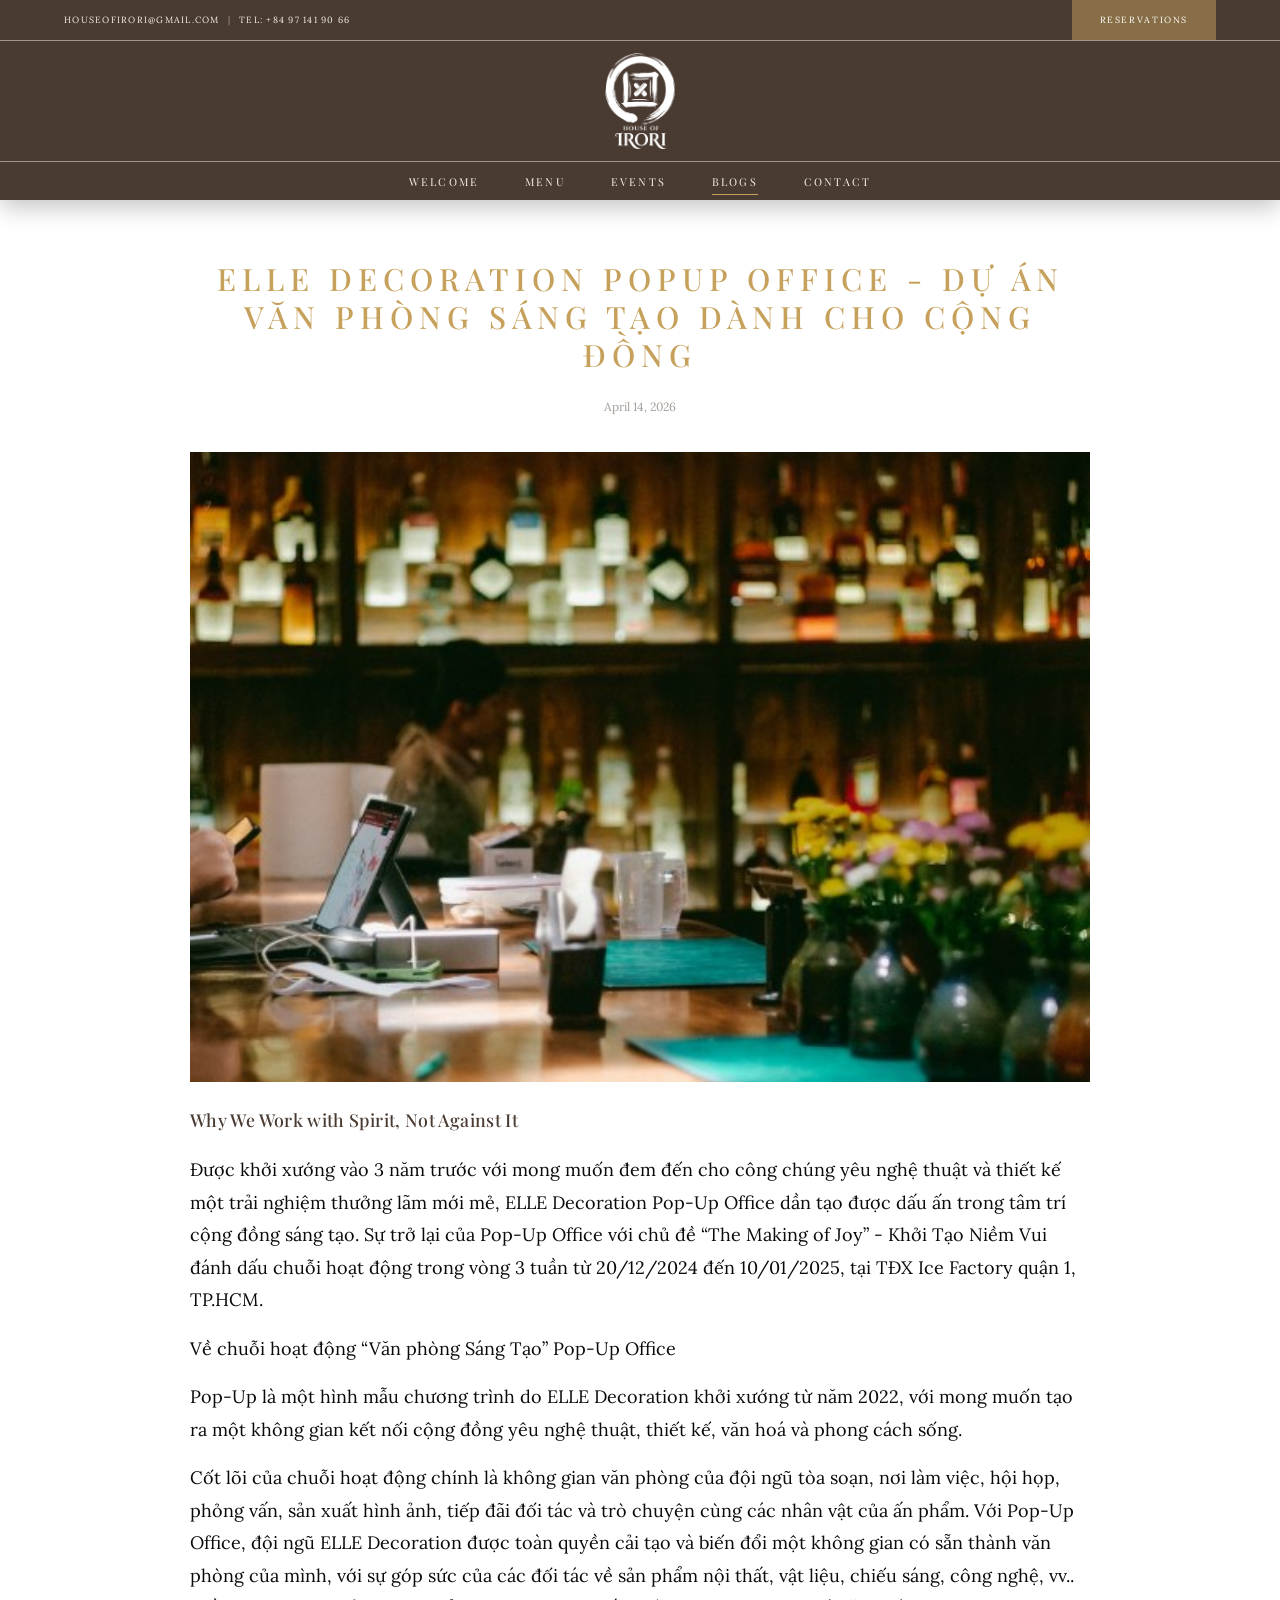
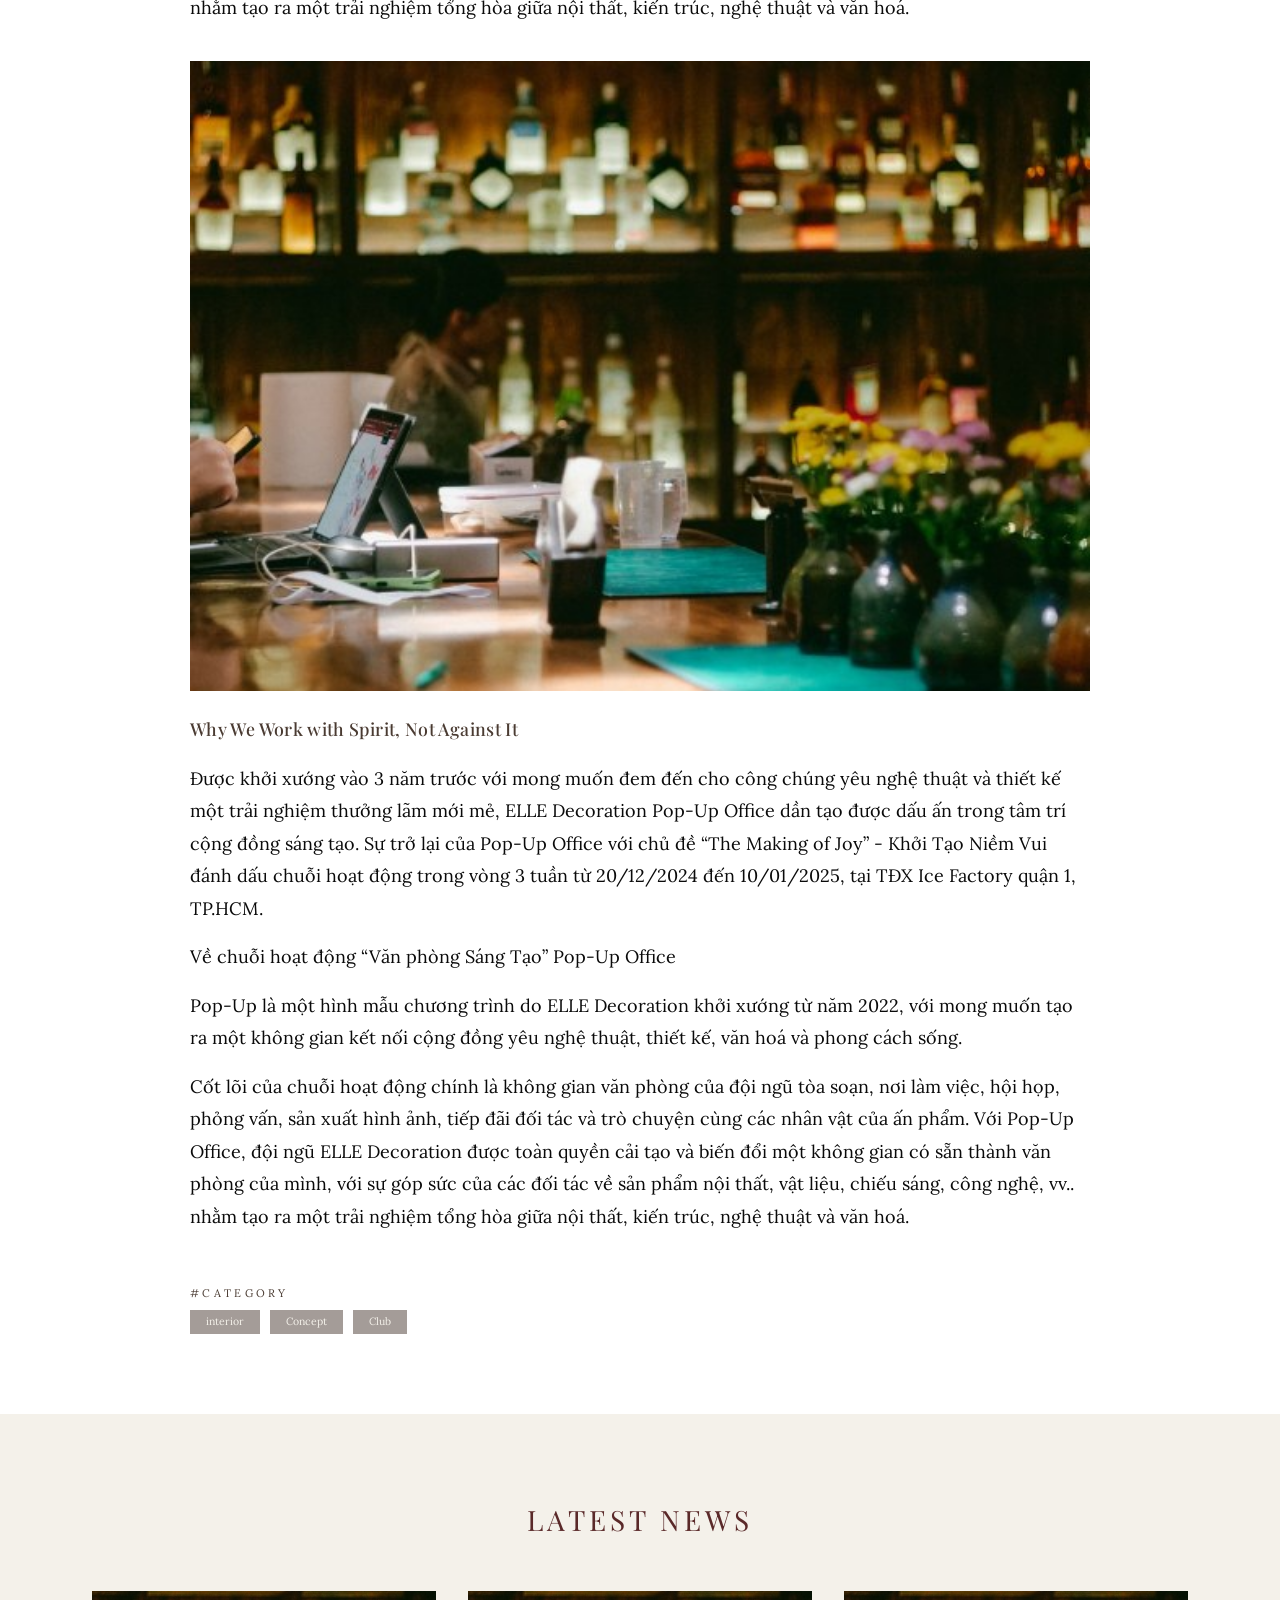
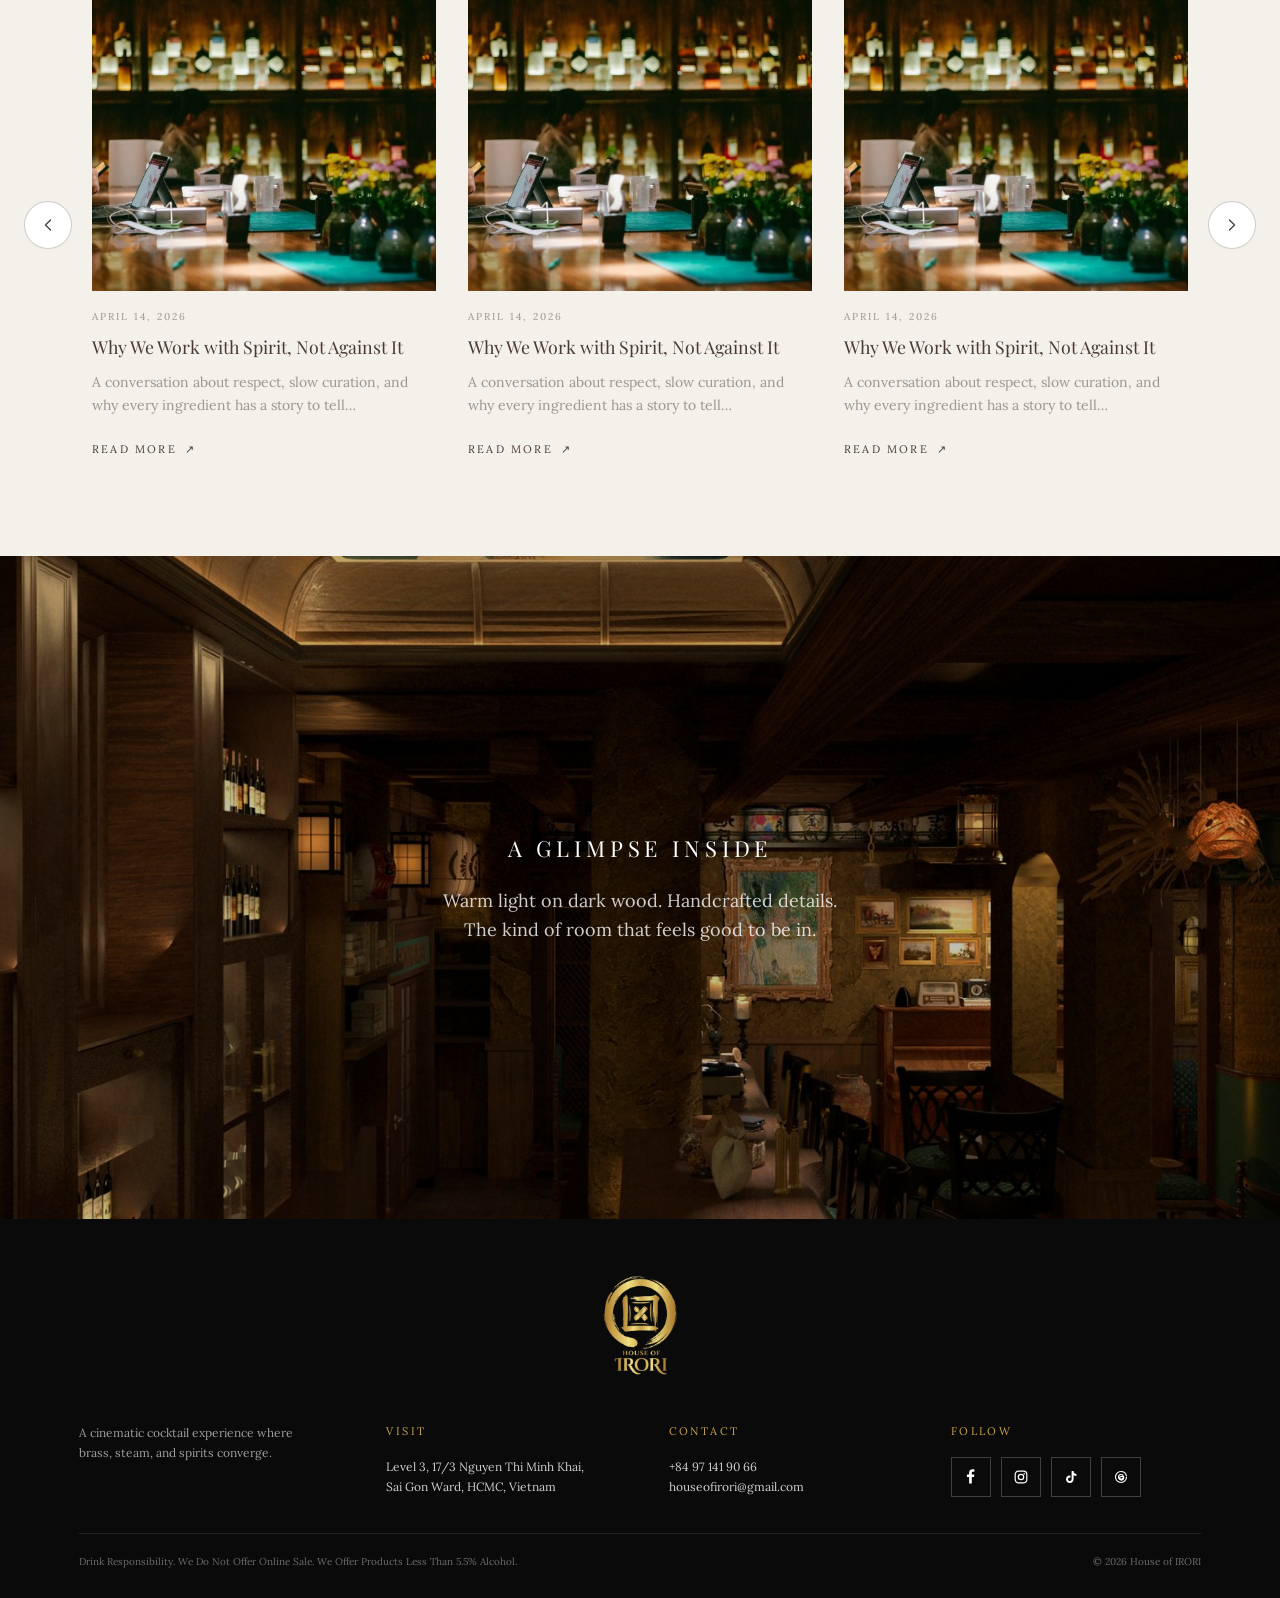
==== blog-detail.html @ aee0d712 "feat(motion): add carousel autoplay with hover pause and scroll-driven parallax" ====
<!DOCTYPE html>
<html lang="en">
<head>
  <meta charset="UTF-8">
  <meta name="viewport" content="width=device-width, initial-scale=1.0">
  <title>ELLE Decoration PopUp Office | House of IRORI</title>
  <meta name="description" content="Why We Work with Spirit, Not Against It — Editorial stories and creative community chronicles from House of IRORI.">
  <link rel="icon" type="image/png" href="assets/icons/favicon.png">
  <link rel="preconnect" href="https://fonts.googleapis.com">
  <link rel="preconnect" href="https://fonts.gstatic.com" crossorigin>
  <link href="https://fonts.googleapis.com/css2?family=Inter:wght@400;500;600;700&family=Lora:wght@400;500&family=Playfair+Display:wght@400;500&display=swap" rel="stylesheet">
  <link rel="stylesheet" href="css/style.css">
</head>
<body>

  <!-- ================= STICKY HEADER (Solid Dark Variant for Light Article Top) ================= -->
  <header class="site-header site-header--solid" id="site-header">
    <div class="header-topbar">
      <div class="container header-topbar__inner">
        <div class="header-topbar__contact">
          <a href="mailto:houseofirori@gmail.com">HOUSEOFIRORI@GMAIL.COM</a>
          <span class="header-topbar__sep" aria-hidden="true">|</span>
          <a href="tel:+84971419066">TEL: +84 97 141 90 66</a>
        </div>
        <div class="header-topbar__actions">
          <a href="#footer" class="btn-reservations">RESERVATIONS</a>
        </div>
      </div>
    </div>

    <div class="header-banner">
      <div class="container header-banner__inner">
        <a href="index.html" class="header-logo" aria-label="House of IRORI Home">
          <img src="assets/images/logo-white.png" alt="House of IRORI" width="88" height="96">
        </a>
      </div>
    </div>

    <nav class="header-nav" aria-label="Primary Navigation">
      <ul class="header-nav__list">
        <li class="header-nav__item"><a href="index.html" class="header-nav__link">WELCOME</a></li>
        <li class="header-nav__item"><a href="menu.html" class="header-nav__link">MENU</a></li>
        <li class="header-nav__item"><a href="events.html" class="header-nav__link">EVENTS</a></li>
        <li class="header-nav__item"><a href="blogs.html" class="header-nav__link is-active">BLOGS</a></li>
        <li class="header-nav__item"><a href="#footer" class="header-nav__link">CONTACT</a></li>
      </ul>
    </nav>

    <div class="mobile-bar">
      <button type="button" class="mobile-menu-trigger" id="mobile-menu-trigger" aria-expanded="false" aria-controls="mobile-drawer">
        <span class="mobile-menu-trigger__label">Menu</span>
        <span class="mobile-menu-trigger__bars" aria-hidden="true">
          <span></span>
          <span></span>
          <span></span>
        </span>
      </button>
    </div>

    <div class="mobile-drawer" id="mobile-drawer" hidden>
      <nav class="mobile-drawer__nav" aria-label="Mobile Navigation">
        <ul class="mobile-drawer__list">
          <li><a href="index.html" class="mobile-drawer__link">WELCOME</a></li>
          <li><a href="menu.html" class="mobile-drawer__link">MENU</a></li>
          <li><a href="events.html" class="mobile-drawer__link">EVENTS</a></li>
          <li><a href="blogs.html" class="mobile-drawer__link">BLOGS</a></li>
          <li><a href="#footer" class="mobile-drawer__link">CONTACT</a></li>
        </ul>
        <div class="mobile-drawer__contact">
          <p><a href="mailto:houseofirori@gmail.com">houseofirori@gmail.com</a></p>
          <p><a href="tel:+84971419066">+84 97 141 90 66</a></p>
        </div>
      </nav>
    </div>
  </header>

  <!-- Mobile Fixed Bottom Reservations Strip (Matches Figma 617:803) -->
  <div class="hero__mobile-reservations" id="mobile-reservations-bar">
    <a href="#footer" class="hero__mobile-reservations-btn">RESERVATIONS</a>
  </div>

  <main id="main-content">

    <!-- ================= 1. EDITORIAL ARTICLE DETAIL (Figma 622:1948) ================= -->
    <article class="blog-article" data-cms-item="article-detail">
      <div class="container blog-article__container">
        <header class="blog-article__header">
          <h1 class="blog-article__title" lang="vi">
            ELLE Decoration PopUp Office - DỰ ÁN VĂN PHÒNG SÁNG TẠO DÀNH CHO CỘNG ĐỒNG
          </h1>
          <time class="blog-article__date" datetime="2026-04-14">April 14, 2026</time>
        </header>

        <div class="blog-article__body">
          <figure class="blog-article__figure">
            <img
              src="assets/images/blog-thumb-1.jpg"
              alt="Why We Work with Spirit, Not Against It"
              fetchpriority="high"
              width="900"
              height="630"
            >
          </figure>

          <h2 class="blog-article__subheading">Why We Work with Spirit, Not Against It</h2>
          <div class="blog-article__prose" lang="vi">
            <p>
              Được khởi xướng vào 3 năm trước với mong muốn đem đến cho công chúng yêu nghệ thuật và thiết kế một trải nghiệm thưởng lãm mới mẻ, ELLE Decoration Pop-Up Office dần tạo được dấu ấn trong tâm trí cộng đồng sáng tạo. Sự trở lại của Pop-Up Office với chủ đề “The Making of Joy” - Khởi Tạo Niềm Vui đánh dấu chuỗi hoạt động trong vòng 3 tuần từ 20/12/2024 đến 10/01/2025, tại TĐX Ice Factory quận 1, TP.HCM.
            </p>
            <p>
              Về chuỗi hoạt động “Văn phòng Sáng Tạo” Pop-Up Office
            </p>
            <p>
              Pop-Up là một hình mẫu chương trình do ELLE Decoration khởi xướng từ năm 2022, với mong muốn tạo ra một không gian kết nối cộng đồng yêu nghệ thuật, thiết kế, văn hoá và phong cách sống.
            </p>
            <p>
              Cốt lõi của chuỗi hoạt động chính là không gian văn phòng của đội ngũ tòa soạn, nơi làm việc, hội họp, phỏng vấn, sản xuất hình ảnh, tiếp đãi đối tác và trò chuyện cùng các nhân vật của ấn phẩm. Với Pop-Up Office, đội ngũ ELLE Decoration được toàn quyền cải tạo và biến đổi một không gian có sẵn thành văn phòng của mình, với sự góp sức của các đối tác về sản phẩm nội thất, vật liệu, chiếu sáng, công nghệ, vv.. nhằm tạo ra một trải nghiệm tổng hòa giữa nội thất, kiến trúc, nghệ thuật và văn hoá.
            </p>
          </div>

          <figure class="blog-article__figure">
            <img
              src="assets/images/blog-thumb-1.jpg"
              alt="Craftsmanship and cocktail preparation at House of IRORI"
              loading="lazy"
              width="900"
              height="630"
            >
          </figure>

          <h2 class="blog-article__subheading">Why We Work with Spirit, Not Against It</h2>
          <div class="blog-article__prose" lang="vi">
            <p>
              Được khởi xướng vào 3 năm trước với mong muốn đem đến cho công chúng yêu nghệ thuật và thiết kế một trải nghiệm thưởng lãm mới mẻ, ELLE Decoration Pop-Up Office dần tạo được dấu ấn trong tâm trí cộng đồng sáng tạo. Sự trở lại của Pop-Up Office với chủ đề “The Making of Joy” - Khởi Tạo Niềm Vui đánh dấu chuỗi hoạt động trong vòng 3 tuần từ 20/12/2024 đến 10/01/2025, tại TĐX Ice Factory quận 1, TP.HCM.
            </p>
            <p>
              Về chuỗi hoạt động “Văn phòng Sáng Tạo” Pop-Up Office
            </p>
            <p>
              Pop-Up là một hình mẫu chương trình do ELLE Decoration khởi xướng từ năm 2022, với mong muốn tạo ra một không gian kết nối cộng đồng yêu nghệ thuật, thiết kế, văn hoá và phong cách sống.
            </p>
            <p>
              Cốt lõi của chuỗi hoạt động chính là không gian văn phòng của đội ngũ tòa soạn, nơi làm việc, hội họp, phỏng vấn, sản xuất hình ảnh, tiếp đãi đối tác và trò chuyện cùng các nhân vật của ấn phẩm. Với Pop-Up Office, đội ngũ ELLE Decoration được toàn quyền cải tạo và biến đổi một không gian có sẵn thành văn phòng của mình, với sự góp sức của các đối tác về sản phẩm nội thất, vật liệu, chiếu sáng, công nghệ, vv.. nhằm tạo ra một trải nghiệm tổng hòa giữa nội thất, kiến trúc, nghệ thuật và văn hoá.
            </p>
          </div>

          <footer class="blog-article__tags">
            <span class="category-filter__label">#category</span>
            <div class="category-filter__pills">
              <a href="blogs.html" class="category-pill">interior</a>
              <a href="blogs.html" class="category-pill">Concept</a>
              <a href="blogs.html" class="category-pill">Club</a>
            </div>
          </footer>
        </div>
      </div>
    </article>

    <!-- ================= 2. RELATED LATEST NEWS SLIDER (Figma 622:2331) ================= -->
    <section class="latest-news" id="latest-news">
      <div class="container latest-news__container">
        <h2 class="latest-news__title">LATEST NEWS</h2>

        <div class="latest-news__slider-wrap">
          <button type="button" class="slider-btn slider-btn--light latest-news__nav latest-news__nav--prev" id="news-prev" aria-label="Previous articles">
            <svg width="8" height="12" viewBox="0 0 8 12" fill="none" aria-hidden="true">
              <path d="M6.5 1L1.5 6L6.5 11" stroke="currentColor" stroke-width="1.3" stroke-linecap="round" stroke-linejoin="round"/>
            </svg>
          </button>

          <div class="latest-news__grid" data-cms-collection="articles" id="news-track">
            <!-- Article 1 -->
            <article class="news-card" data-cms-item="article">
              <a href="blog-detail.html" class="news-card__media">
                <img
                  src="assets/images/blog-thumb-1.jpg"
                  alt="Why We Work with Spirit, Not Against It"
                  loading="lazy"
                  width="368"
                  height="300"
                >
              </a>
              <div class="news-card__body">
                <time class="news-card__date" datetime="2026-04-14">APRIL 14, 2026</time>
                <h3 class="news-card__title">
                  <a href="blog-detail.html">Why We Work with Spirit, Not Against It</a>
                </h3>
                <p class="news-card__excerpt">
                  A conversation about respect, slow curation, and why every ingredient has a story to tell…
                </p>
                <a href="blog-detail.html" class="news-card__readmore">
                  <span>READ MORE</span>
                  <span class="news-card__arrow" aria-hidden="true">↗</span>
                </a>
              </div>
            </article>

            <!-- Article 2 -->
            <article class="news-card" data-cms-item="article">
              <a href="blog-detail.html" class="news-card__media">
                <img
                  src="assets/images/blog-thumb-1.jpg"
                  alt="Why We Work with Spirit, Not Against It"
                  loading="lazy"
                  width="368"
                  height="300"
                >
              </a>
              <div class="news-card__body">
                <time class="news-card__date" datetime="2026-04-14">APRIL 14, 2026</time>
                <h3 class="news-card__title">
                  <a href="blog-detail.html">Why We Work with Spirit, Not Against It</a>
                </h3>
                <p class="news-card__excerpt">
                  A conversation about respect, slow curation, and why every ingredient has a story to tell…
                </p>
                <a href="blog-detail.html" class="news-card__readmore">
                  <span>READ MORE</span>
                  <span class="news-card__arrow" aria-hidden="true">↗</span>
                </a>
              </div>
            </article>

            <!-- Article 3 -->
            <article class="news-card" data-cms-item="article">
              <a href="blog-detail.html" class="news-card__media">
                <img
                  src="assets/images/blog-thumb-1.jpg"
                  alt="Why We Work with Spirit, Not Against It"
                  loading="lazy"
                  width="368"
                  height="300"
                >
              </a>
              <div class="news-card__body">
                <time class="news-card__date" datetime="2026-04-14">APRIL 14, 2026</time>
                <h3 class="news-card__title">
                  <a href="blog-detail.html">Why We Work with Spirit, Not Against It</a>
                </h3>
                <p class="news-card__excerpt">
                  A conversation about respect, slow curation, and why every ingredient has a story to tell…
                </p>
                <a href="blog-detail.html" class="news-card__readmore">
                  <span>READ MORE</span>
                  <span class="news-card__arrow" aria-hidden="true">↗</span>
                </a>
              </div>
            </article>

            <!-- Article 4 -->
            <article class="news-card" data-cms-item="article">
              <a href="blog-detail.html" class="news-card__media">
                <img
                  src="assets/images/collage-interior.jpg"
                  alt="Architecture of Shadow: Designing Level One & Level Two"
                  loading="lazy"
                  width="368"
                  height="300"
                >
              </a>
              <div class="news-card__body">
                <time class="news-card__date" datetime="2026-03-28">MARCH 28, 2026</time>
                <h3 class="news-card__title">
                  <a href="blog-detail.html">Architecture of Shadow: Designing Level One &amp; Level Two</a>
                </h3>
                <p class="news-card__excerpt">
                  How aged cedar, warm tungsten glow, and Showa-era cinema inspired two distinct floors…
                </p>
                <a href="blog-detail.html" class="news-card__readmore">
                  <span>READ MORE</span>
                  <span class="news-card__arrow" aria-hidden="true">↗</span>
                </a>
              </div>
            </article>

            <!-- Article 5 -->
            <article class="news-card" data-cms-item="article">
              <a href="blog-detail.html" class="news-card__media">
                <img
                  src="assets/images/level2-bar.jpg"
                  alt="The Ritual of Hand-Carved Ice at the Counter"
                  loading="lazy"
                  width="368"
                  height="300"
                >
              </a>
              <div class="news-card__body">
                <time class="news-card__date" datetime="2026-03-10">MARCH 10, 2026</time>
                <h3 class="news-card__title">
                  <a href="blog-detail.html">The Ritual of Hand-Carved Ice at the Counter</a>
                </h3>
                <p class="news-card__excerpt">
                  Why crystal-clear block ice, dilution speed, and temperature shape every pour at IRORI…
                </p>
                <a href="blog-detail.html" class="news-card__readmore">
                  <span>READ MORE</span>
                  <span class="news-card__arrow" aria-hidden="true">↗</span>
                </a>
              </div>
            </article>

            <!-- Article 6 -->
            <article class="news-card" data-cms-item="article">
              <a href="blog-detail.html" class="news-card__media">
                <img
                  src="assets/images/level1-alley.jpg"
                  alt="Late-Night Listening: Vinyl & Spirits in Saigon"
                  loading="lazy"
                  width="368"
                  height="300"
                >
              </a>
              <div class="news-card__body">
                <time class="news-card__date" datetime="2026-02-22">FEBRUARY 22, 2026</time>
                <h3 class="news-card__title">
                  <a href="blog-detail.html">Late-Night Listening: Vinyl &amp; Spirits in Saigon</a>
                </h3>
                <p class="news-card__excerpt">
                  Inside our analog sound curation that turns an unhurried evening into a lasting memory…
                </p>
                <a href="blog-detail.html" class="news-card__readmore">
                  <span>READ MORE</span>
                  <span class="news-card__arrow" aria-hidden="true">↗</span>
                </a>
              </div>
            </article>
          </div>

          <button type="button" class="slider-btn slider-btn--light latest-news__nav latest-news__nav--next" id="news-next" aria-label="Next articles">
            <svg width="8" height="12" viewBox="0 0 8 12" fill="none" aria-hidden="true">
              <path d="M1.5 1L6.5 6L1.5 11" stroke="currentColor" stroke-width="1.3" stroke-linecap="round" stroke-linejoin="round"/>
            </svg>
          </button>
        </div>
      </div>
    </section>

  </main>

  <!-- ================= FOOTER (Shared Component 622:2045) ================= -->
  <footer class="site-footer" id="footer">
    <div class="footer-glimpse">
      <div class="footer-glimpse__bg" aria-hidden="true">
        <img
          src="assets/images/footer-glimpse-bg.jpg"
          alt=""
          loading="lazy"
          width="1920"
          height="663"
        >
      </div>
      <div class="container footer-glimpse__content">
        <h2 class="footer-glimpse__title">A GLIMPSE INSIDE</h2>
        <p class="footer-glimpse__subtitle">
          Warm light on dark wood. Handcrafted details.<br>
          The kind of room that feels good to be in.
        </p>
      </div>
    </div>

    <div class="footer-main">
      <div class="container footer-main__inner">
        <div class="footer-main__logo-wrap">
          <a href="index.html" class="footer-main__logo" aria-label="House of IRORI">
            <img
              src="assets/images/logo-gold.png"
              alt="House of IRORI Gold Emblem"
              loading="lazy"
              decoding="async"
              width="190"
              height="138"
            >
          </a>
        </div>

        <div class="footer-main__grid">
          <div class="footer-col footer-col--brand">
            <p class="footer-col__tagline">
              A cinematic cocktail experience where brass, steam, and spirits converge.
            </p>
          </div>

          <div class="footer-col">
            <h3 class="footer-col__heading">VISIT</h3>
            <address class="footer-col__text">
              Level 3, 17/3 Nguyen Thi Minh Khai,<br>
              Sai Gon Ward, HCMC, Vietnam
            </address>
          </div>

          <div class="footer-col">
            <h3 class="footer-col__heading">CONTACT</h3>
            <p class="footer-col__text">
              <a href="tel:+84971419066">+84 97 141 90 66</a><br>
              <a href="mailto:houseofirori@gmail.com">houseofirori@gmail.com</a>
            </p>
          </div>

          <div class="footer-col">
            <h3 class="footer-col__heading">FOLLOW</h3>
            <div class="footer-socials">
              <a href="https://facebook.com" target="_blank" rel="noopener noreferrer" class="footer-socials__link" aria-label="Facebook">
                <svg width="9" height="15" viewBox="0 0 9 15" fill="none" aria-hidden="true">
                  <path d="M5.8 14.5V8.1H8L8.3 5.5H5.8V3.9C5.8 3.2 6 2.7 7.1 2.7H8.4V0.4C8.1 0.4 7.3 0.3 6.4 0.3C4.4 0.3 3.1 1.5 3.1 3.7V5.5H0.9V8.1H3.1V14.5H5.8Z" fill="currentColor"/>
                </svg>
              </a>
              <a href="https://instagram.com" target="_blank" rel="noopener noreferrer" class="footer-socials__link" aria-label="Instagram">
                <svg width="14" height="14" viewBox="0 0 14 14" fill="none" aria-hidden="true">
                  <rect x="1.2" y="1.2" width="11.6" height="11.6" rx="3.2" stroke="currentColor" stroke-width="1.2"/>
                  <circle cx="7" cy="7" r="2.7" stroke="currentColor" stroke-width="1.2"/>
                  <circle cx="10.3" cy="3.7" r="0.8" fill="currentColor"/>
                </svg>
              </a>
              <a href="https://tiktok.com" target="_blank" rel="noopener noreferrer" class="footer-socials__link" aria-label="TikTok">
                <svg width="12" height="14" viewBox="0 0 12 14" fill="none" aria-hidden="true">
                  <path d="M8.6 1H6.6V9.2C6.6 10.2 5.8 11 4.8 11C3.8 11 3 10.2 3 9.2C3 8.2 3.8 7.4 4.8 7.4C5 7.4 5.2 7.4 5.4 7.5V5.4C5.2 5.4 5 5.4 4.8 5.4C2.7 5.4 1 7.1 1 9.2C1 11.3 2.7 13 4.8 13C6.9 13 8.6 11.3 8.6 9.2V5.1C9.4 5.7 10.4 6 11.4 6V4C9.8 4 8.6 2.7 8.6 1Z" fill="currentColor"/>
                </svg>
              </a>
              <a href="https://threads.net" target="_blank" rel="noopener noreferrer" class="footer-socials__link" aria-label="Threads">
                <svg width="14" height="14" viewBox="0 0 14 14" fill="none" aria-hidden="true">
                  <path d="M9.4 6.5C9.2 5.2 8.3 4.5 7 4.5C5.5 4.5 4.5 5.6 4.5 7C4.5 8.5 5.5 9.5 7 9.5C8.1 9.5 8.9 8.9 9.2 8.1M9.4 6.5C9.7 6.8 9.8 7.3 9.7 8C9.5 9.2 8.5 10.2 7 10.2M9.4 6.5C9.3 8.2 8.5 9.2 7.2 9.2C6.3 9.2 5.7 8.6 5.7 7.8C5.7 7 6.4 6.5 7.4 6.5C8.1 6.5 8.8 6.6 9.4 6.5ZM12.5 7C12.5 10.1 10.1 12.5 7 12.5C3.9 12.5 1.5 10.1 1.5 7C1.5 3.9 3.9 1.5 7 1.5C9.7 1.5 11.8 3.2 12.3 5.7" stroke="currentColor" stroke-width="1.15" stroke-linecap="round"/>
                </svg>
              </a>
            </div>
          </div>
        </div>

        <div class="footer-bottom">
          <p class="footer-bottom__disclaimer">
            Drink Responsibility. We Do Not Offer Online Sale. We Offer Products Less Than 5.5% Alcohol.
          </p>
          <p class="footer-bottom__copyright">© 2026 House of IRORI</p>
        </div>
      </div>
    </div>
  </footer>

  <script src="js/main.js" defer></script>
</body>
</html>
---- css/style.css ----
/* ==========================================================================
   House of IRORI — Home v3B Stylesheet
   Extracted from Figma (file_key: unKDZtWKWErXbWWjttuqWa, node: 494:4)
   ========================================================================== */

:root {
  /* Color Tokens from Figma JSON */
  --bg-cream: #F4F1EA;
  --bg-white: #FFFFFF;
  --bg-burgundy: #5A2929;
  --bg-dark: #0A0A0A;
  --bg-dark-elevated: #141414;
  --color-espresso: #4A3B32;
  --color-espresso-50: rgba(74, 59, 50, 0.5);
  --color-gold: #C6A15B;
  --color-gold-footer: #C9A24A;
  --color-gold-btn: rgba(198, 161, 91, 0.5);
  --color-white: #FFFFFF;
  --color-white-80: rgba(255, 255, 255, 0.8);
  --color-white-60: rgba(255, 255, 255, 0.6);
  --color-white-40: rgba(255, 255, 255, 0.4);
  --color-border-light: rgba(255, 255, 255, 0.18);

  /* Typography Tokens */
  --font-display: 'Playfair Display', Georgia, serif;
  --font-serif: 'Lora', Georgia, serif;
  --font-sans: 'Inter', -apple-system, BlinkMacSystemFont, sans-serif;

  /* Layout */
  --container-max: 1170px;
  --container-wide: 1200px;
}

/* Reset & Base */
*,
*::before,
*::after {
  box-sizing: border-box;
  margin: 0;
  padding: 0;
}

[hidden] {
  display: none !important;
}

html {
  scroll-behavior: smooth;
  font-size: 16px;
}

body {
  font-family: var(--font-serif);
  background-color: var(--bg-cream);
  color: var(--bg-dark);
  line-height: 1.6;
  overflow-x: hidden;
  -webkit-font-smoothing: antialiased;
}

img {
  display: block;
  max-width: 100%;
  height: auto;
}

a {
  color: inherit;
  text-decoration: none;
  transition: opacity 0.25s ease, color 0.25s ease, background-color 0.25s ease;
}

a:hover {
  opacity: 0.85;
}

ul {
  list-style: none;
}

button {
  font: inherit;
  color: inherit;
  background: none;
  border: none;
  cursor: pointer;
}

address {
  font-style: normal;
}

.container {
  width: 100%;
  max-width: var(--container-max);
  margin-inline: auto;
  padding-inline: 24px;
}

/* ==========================================================================
   STICKY HEADER (Desktop 1920w + Mobile 390w)
   ========================================================================== */
.site-header {
  position: fixed;
  top: 0;
  left: 0;
  width: 100%;
  z-index: 100;
  color: var(--bg-cream);
  transition: background-color 0.3s ease, box-shadow 0.3s ease, backdrop-filter 0.3s ease;
}

.site-header.is-scrolled,
.site-header--solid {
  background-color: #4A3B32;
  color: #F4F1EA;
  box-shadow: 0 6px 24px rgba(0, 0, 0, 0.25);
}

.site-header.is-scrolled .header-topbar,
.site-header.is-scrolled .header-banner,
.site-header.is-scrolled .mobile-bar,
.site-header.is-scrolled .mobile-drawer,
.site-header--solid .header-topbar,
.site-header--solid .header-banner,
.site-header--solid .mobile-bar,
.site-header--solid .mobile-drawer {
  border-bottom-color: rgba(244, 241, 234, 0.5);
}

.site-header.is-scrolled .header-topbar__contact,
.site-header.is-scrolled .header-nav__link,
.site-header.is-scrolled .mobile-menu-trigger,
.site-header.is-scrolled .mobile-drawer__link,
.site-header--solid .header-topbar__contact,
.site-header--solid .header-nav__link,
.site-header--solid .mobile-menu-trigger,
.site-header--solid .mobile-drawer__link {
  color: #F4F1EA;
}

/* Top Utility Bar (41px) */
.header-topbar {
  height: 41px;
  border-bottom: 1px solid var(--color-border-light);
  font-family: var(--font-serif);
  font-size: 9px;
  letter-spacing: 0.14em;
  text-transform: uppercase;
}

.header-topbar__inner {
  max-width: var(--container-wide);
  height: 100%;
  display: flex;
  align-items: center;
  justify-content: space-between;
}

.header-topbar__contact {
  display: flex;
  align-items: center;
  gap: 8px;
  color: var(--bg-cream);
}

.header-topbar__sep {
  opacity: 0.6;
}

.btn-reservations {
  display: inline-flex;
  align-items: center;
  justify-content: center;
  height: 40px;
  padding-inline: 28px;
  background-color: var(--color-gold-btn);
  color: var(--color-white);
  font-family: var(--font-serif);
  font-size: 9px;
  letter-spacing: 0.18em;
  text-transform: uppercase;
}

.btn-reservations:hover {
  background-color: var(--color-gold);
  opacity: 1;
}

/* Logo Banner (121px) */
.header-banner {
  height: 121px;
  border-bottom: 1px solid var(--color-border-light);
  display: flex;
  align-items: center;
  justify-content: center;
  transition: height 0.25s ease;
}

.header-banner__inner {
  display: flex;
  justify-content: center;
  align-items: center;
}

.header-logo img {
  width: 88px;
  height: 96px;
  object-fit: contain;
  transition: width 0.25s ease, height 0.25s ease;
}

/* Navigation Bar (38px) */
.header-nav {
  height: 38px;
  display: flex;
  align-items: center;
  justify-content: center;
}

.header-nav__list {
  display: flex;
  align-items: center;
  gap: 38px;
}

.header-nav__link {
  font-family: var(--font-display);
  font-size: 10.9px;
  letter-spacing: 0.2em;
  text-transform: uppercase;
  color: var(--bg-cream);
  padding: 8px 4px;
  position: relative;
}

.header-nav__link.is-active::after,
.header-nav__link:hover::after {
  content: '';
  position: absolute;
  left: 4px;
  right: 4px;
  bottom: 2px;
  height: 1px;
  background-color: var(--color-gold);
}

/* Mobile Header Bar (Hidden on Desktop) */
.mobile-bar {
  display: none;
}

.mobile-drawer {
  background-color: rgba(10, 10, 10, 0.97);
  border-bottom: 1px solid var(--color-border-light);
  padding: 24px;
  text-align: center;
}

.mobile-drawer__list {
  display: flex;
  flex-direction: column;
  gap: 18px;
  margin-bottom: 20px;
}

.mobile-drawer__link {
  font-family: var(--font-display);
  font-size: 14px;
  letter-spacing: 0.22em;
  text-transform: uppercase;
  color: var(--bg-cream);
}

.mobile-drawer__contact {
  padding-top: 16px;
  border-top: 1px solid rgba(255, 255, 255, 0.12);
  font-size: 12px;
  color: var(--color-white-80);
  display: flex;
  flex-direction: column;
  gap: 6px;
}

/* ==========================================================================
   1. HERO SECTION (1920x1408)
   ========================================================================== */
.hero {
  position: relative;
  width: 100%;
  height: 1407px;
  display: flex;
  flex-direction: column;
  justify-content: center;
  align-items: center;
  text-align: center;
  color: var(--color-white);
  overflow: hidden;
}

.hero__bg-wrap {
  position: absolute;
  inset: 0;
  z-index: 0;
}

.hero__bg-img {
  width: 100%;
  height: 100%;
  object-fit: cover;
  object-position: center top;
}

.hero__overlay {
  position: absolute;
  inset: 0;
  background: linear-gradient(
    180deg,
    rgba(10, 10, 10, 0.58) 0%,
    rgba(10, 10, 10, 0.28) 45%,
    rgba(10, 10, 10, 0.52) 100%
  );
}

.hero__content {
  position: relative;
  z-index: 2;
  margin-top: 40px;
  display: flex;
  flex-direction: column;
  align-items: center;
}

.hero__title {
  font-family: var(--font-display);
  font-weight: 400;
  font-size: clamp(26px, 2.1vw, 36.3px);
  line-height: 1.42;
  letter-spacing: 0.14em;
  text-transform: uppercase;
  color: var(--color-white);
  max-width: 780px;
  text-shadow: 0 2px 18px rgba(0, 0, 0, 0.55);
}

.hero__discover {
  margin-top: 28px;
  display: inline-flex;
  flex-direction: column;
  align-items: center;
  gap: 8px;
  font-family: var(--font-display);
  font-size: 9.1px;
  letter-spacing: 0.26em;
  text-transform: uppercase;
  color: var(--bg-cream);
}

.hero__discover-arrow {
  animation: floatDown 2.2s ease-in-out infinite;
}

@keyframes floatDown {
  0%, 100% { transform: translateY(0); }
  50% { transform: translateY(5px); }
}

.hero__mobile-reservations {
  display: none;
}

/* ==========================================================================
   2. HERO FRAMED BARTENDER SHOWCASE (Overlaps Hero + zero-gap wood strip)
   ========================================================================== */
.hero-showcase {
  --hero-overlap: 201px;
  position: relative;
  z-index: 5;
  margin-top: calc(-1 * var(--hero-overlap));
  padding-bottom: 0;
}

.hero-showcase__pattern {
  position: absolute;
  inset-inline: 0;
  top: calc(var(--hero-overlap) - 1px);
  bottom: 0;
  background-color: #261A12;
  background-image: url('../assets/images/hero-wood-pattern.png');
  background-repeat: repeat;
  background-position: top center;
  background-size: 200px auto;
  z-index: 0;
}

.hero-showcase__inner {
  position: relative;
  z-index: 2;
  display: flex;
  justify-content: center;
}

.hero-showcase__frame {
  width: 100%;
  max-width: 970px;
  background-color: transparent;
  padding: 0;
  border: none;
  box-shadow: none;
}

.hero-showcase__frame img {
  width: 100%;
  height: auto;
  display: block;
}

/* ==========================================================================
   3. STORY SECTION (Hidden in Plain Sight — 1920x567)
   ========================================================================== */
.story {
  position: relative;
  min-height: 567px;
  background-color: var(--bg-cream);
  display: flex;
  align-items: center;
  justify-content: center;
  text-align: center;
  overflow: hidden;
  padding: 96px 0;
}

.story__bg {
  position: absolute;
  inset: 0;
  z-index: 0;
  pointer-events: none;
}

.story__bg img {
  width: 100%;
  height: 100%;
  object-fit: cover;
}

.story__inner {
  position: relative;
  z-index: 2;
  display: flex;
  flex-direction: column;
  align-items: center;
}

.story__title {
  font-family: var(--font-display);
  font-weight: 400;
  font-size: clamp(26px, 2vw, 36.3px);
  letter-spacing: 0.15em;
  text-transform: uppercase;
  color: var(--color-gold);
  margin-bottom: 28px;
}

.story__copy {
  max-width: 630px;
  font-family: var(--font-serif);
  font-size: 18px;
  line-height: 1.65;
  color: var(--bg-dark);
  display: flex;
  flex-direction: column;
  gap: 24px;
}

/* ==========================================================================
   4. ASYMMETRIC COLLAGE (The Space Between, Stillness and Beauty)
   ========================================================================== */
.philosophy {
  position: relative;
  background-color: var(--bg-cream);
  overflow: hidden;
}

.philosophy__grid {
  position: relative;
  width: 100%;
  max-width: 1920px;
  margin-inline: auto;
}

.philosophy__interior {
  width: 62.24%;
  position: relative;
  z-index: 1;
}

.philosophy__interior img {
  width: 100%;
  height: 630px;
  object-fit: cover;
}

/* Overlapping Philosophy Card on Right (starts at x=50%, y=217px) */
.philosophy__card-wrap {
  position: absolute;
  left: 50%;
  top: 217px;
  width: min(585px, 46vw);
  z-index: 4;
}

.philosophy__card {
  background-color: var(--bg-white);
  padding: 11px;
  box-shadow: 0 16px 40px rgba(0, 0, 0, 0.14);
}

.philosophy__card-inner {
  position: relative;
  background-color: var(--color-espresso);
  background-image: url('../assets/images/philosophy-card-bg.png');
  background-size: cover;
  background-position: center;
  min-height: 174px;
  padding: 46px 32px 54px;
  display: flex;
  flex-direction: column;
  align-items: center;
  justify-content: center;
  text-align: center;
}

.philosophy__card-title {
  font-family: var(--font-display);
  font-weight: 400;
  font-size: 19.2px;
  line-height: 1.45;
  letter-spacing: 0.08em;
  text-transform: uppercase;
  color: var(--color-white);
}

.philosophy__card-ribbon {
  position: absolute;
  left: 50%;
  bottom: -11px;
  transform: translateX(-50%);
  width: 78%;
  height: 38px;
  background-color: var(--color-gold);
  display: flex;
  align-items: center;
  justify-content: center;
  font-family: var(--font-display);
  font-size: 8.9px;
  letter-spacing: 0.36em;
  text-transform: uppercase;
  color: var(--bg-cream);
}

/* Lower Area with White Left Block, Watermark, and Kimono Frame */
.philosophy__lower {
  position: relative;
  width: 62.24%;
  min-height: 320px;
  background-color: var(--bg-white);
  display: flex;
  align-items: flex-end;
  overflow: hidden;
  z-index: 2;
}

.philosophy__watermark {
  position: absolute;
  right: 48px;
  top: 8px;
  width: 350px;
  height: 350px;
  opacity: 0.10;
  pointer-events: none;
  z-index: 1;
}

.philosophy__watermark img {
  width: 100%;
  height: 100%;
  object-fit: contain;
}

.philosophy__kimono {
  position: relative;
  z-index: 3;
  width: min(586px, 49%);
  margin-left: 26.5%;
  margin-top: -106px;
  box-shadow: 0 18px 42px rgba(0, 0, 0, 0.22);
}

.philosophy__kimono img {
  width: 100%;
  aspect-ratio: 586 / 426;
  height: auto;
  object-fit: cover;
}

/* ==========================================================================
   5 & 6. SPLIT SECTIONS: LEVEL ONE (THE ALLEY) & LEVEL TWO (THE BAR)
   ========================================================================== */
.split-level {
  display: grid;
  grid-template-columns: 1fr 1fr;
  min-height: 530px;
  width: 100%;
}

.split-level--one {
  background-color: var(--bg-white);
  color: var(--color-espresso);
}

.split-level--two {
  background-color: var(--bg-burgundy);
  color: var(--color-white);
}

.split-level__text-col {
  display: flex;
  align-items: center;
  padding: 64px 48px;
}

.split-level--one .split-level__text-col {
  justify-content: flex-end;
  padding-right: clamp(48px, 9vw, 180px);
}

.split-level--two .split-level__text-col {
  justify-content: flex-start;
  padding-left: clamp(48px, 9vw, 180px);
}

.split-level__text-box {
  max-width: 405px;
}

.split-level__eyebrow {
  font-family: var(--font-display);
  font-size: 19.2px;
  letter-spacing: 0.12em;
  text-transform: uppercase;
  margin-bottom: 6px;
}

.split-level--one .split-level__eyebrow,
.split-level--one .split-level__heading {
  color: var(--color-gold);
}

.split-level--two .split-level__eyebrow,
.split-level--two .split-level__heading {
  color: var(--color-white);
}

.split-level__heading {
  font-family: var(--font-display);
  font-weight: 400;
  font-size: clamp(28px, 2vw, 36.3px);
  letter-spacing: 0.14em;
  text-transform: uppercase;
  margin-bottom: 28px;
}

.split-level__desc {
  font-family: var(--font-serif);
  font-size: 18px;
  line-height: 1.65;
}

.split-level__sub {
  margin-top: 24px;
}

.split-level__media-col {
  position: relative;
  min-height: 530px;
  overflow: hidden;
}

.carousel__viewport,
.carousel__slide {
  width: 100%;
  height: 100%;
}

@keyframes slideFadeIn {
  from {
    opacity: 0.35;
  }
  to {
    opacity: 1;
  }
}

.carousel__slide.is-active {
  animation: slideFadeIn 0.45s ease-out;
}

.carousel__slide img {
  width: 100%;
  height: 530px;
  object-fit: cover;
}

.carousel__dots {
  position: absolute;
  left: 0;
  right: 0;
  bottom: 16px;
  display: flex;
  justify-content: center;
  gap: 4px;
  z-index: 4;
}

.carousel__dot {
  width: 24px;
  height: 24px;
  display: inline-flex;
  align-items: center;
  justify-content: center;
  background-color: transparent;
}

.carousel__dot::before {
  content: '';
  width: 9px;
  height: 9px;
  border-radius: 50%;
  border: 1.2px solid var(--color-white);
  background-color: transparent;
  transition: background-color 0.2s ease, transform 0.2s ease;
}

.carousel__dot.is-active::before {
  background-color: var(--color-white);
  transform: scale(1.1);
}

/* ==========================================================================
   7. GOOGLE REVIEWS & SAIGON MAP (1920x800)
   ========================================================================== */
.reviews-map {
  display: grid;
  grid-template-columns: 1fr 1fr;
  min-height: 800px;
  background-color: var(--bg-dark);
  color: var(--color-white);
}

.reviews-map__reviews-col {
  display: flex;
  align-items: center;
  justify-content: flex-end;
  padding: 72px 48px 72px 24px;
  overflow: hidden;
}

.reviews-map__inner {
  width: 100%;
  max-width: 585px;
}

.reviews-header {
  margin-bottom: 36px;
}

.reviews-header__title {
  font-family: var(--font-display);
  font-weight: 400;
  font-size: clamp(22px, 1.6vw, 29.4px);
  line-height: 1.38;
  letter-spacing: 0.06em;
  text-transform: uppercase;
  margin-bottom: 10px;
}

.google-wordmark {
  font-family: var(--font-sans);
  font-weight: 500;
  text-transform: none;
  letter-spacing: -0.02em;
  margin-right: 6px;
}

.g-blue { color: #4285F4; }
.g-red { color: #EA4335; }
.g-yellow { color: #FBBC05; }
.g-green { color: #34A853; }

.reviews-header__rating {
  display: flex;
  align-items: center;
  gap: 10px;
  font-family: var(--font-sans);
  font-size: 15px;
}

.reviews-header__stars {
  color: #FBBC04;
  letter-spacing: 2px;
}

.reviews-slider__track {
  display: flex;
  gap: 18px;
  overflow-x: auto;
  scroll-snap-type: x mandatory;
  scrollbar-width: none;
  padding-bottom: 8px;
}

.reviews-slider__track::-webkit-scrollbar {
  display: none;
}

.review-card {
  flex: 0 0 245px;
  scroll-snap-align: start;
  background-color: var(--color-espresso-50);
  border: 1px solid rgba(255, 255, 255, 0.08);
  border-radius: 14px;
  padding: 20px 18px;
  font-family: var(--font-sans);
  display: flex;
  flex-direction: column;
  justify-content: space-between;
  min-height: 276px;
}

.review-card__top {
  display: flex;
  align-items: center;
  gap: 8px;
  font-size: 10.8px;
  color: var(--color-white-80);
}

.review-card__g-icon {
  width: 18px;
  height: 18px;
  border-radius: 50%;
  background: conic-gradient(#EA4335 0 90deg, #FBBC05 90deg 180deg, #34A853 180deg 270deg, #4285F4 270deg 360deg);
  color: var(--color-white);
  font-weight: 700;
  font-size: 10px;
  display: inline-flex;
  align-items: center;
  justify-content: center;
}

.review-card__quote-mark {
  font-family: var(--font-display);
  font-size: 28px;
  line-height: 1;
  color: rgba(255, 255, 255, 0.25);
  margin: 6px 0 2px;
}

.review-card__text {
  font-size: 11.7px;
  line-height: 1.55;
  color: var(--color-white);
  margin-bottom: 16px;
}

.review-card__footer {
  padding-top: 12px;
  border-top: 1px solid rgba(255, 255, 255, 0.14);
  display: flex;
  align-items: center;
  justify-content: space-between;
  gap: 8px;
}

.review-card__author {
  display: flex;
  align-items: center;
  gap: 8px;
}

.review-card__avatar {
  width: 28px;
  height: 28px;
  border-radius: 50%;
  background-color: var(--color-gold);
  color: var(--bg-dark);
  font-size: 12px;
  font-weight: 600;
  display: inline-flex;
  align-items: center;
  justify-content: center;
}

.review-card__name {
  font-size: 11.5px;
  font-weight: 500;
  color: var(--color-white);
}

.review-card__meta {
  text-align: right;
  display: flex;
  flex-direction: column;
  align-items: flex-end;
}

.review-card__stars {
  color: #FBBC04;
  font-size: 10px;
  letter-spacing: 1px;
}

.review-card__time {
  font-size: 9.5px;
  color: var(--color-white-60);
}

.reviews-slider__controls {
  margin-top: 28px;
  display: flex;
  gap: 12px;
}

.slider-btn {
  width: 48px;
  height: 48px;
  border-radius: 50%;
  display: inline-flex;
  align-items: center;
  justify-content: center;
  transition: background-color 0.2s ease, border-color 0.2s ease, transform 0.2s ease;
}

.slider-btn--dark {
  border: 1px solid rgba(255, 255, 255, 0.45);
  color: var(--color-white);
}

.slider-btn--dark:hover {
  border-color: var(--color-gold);
  background-color: rgba(198, 161, 91, 0.2);
}

.slider-btn--light {
  background-color: var(--bg-white);
  border: 1px solid rgba(74, 59, 50, 0.25);
  color: var(--color-espresso);
}

.slider-btn--light:hover {
  border-color: var(--bg-burgundy);
  color: var(--bg-burgundy);
}

.reviews-map__map-col {
  position: relative;
  min-height: 800px;
  overflow: hidden;
}

.reviews-map__map-link,
.reviews-map__map-link img {
  display: block;
  width: 100%;
  height: 100%;
  min-height: 800px;
  object-fit: cover;
}

/* ==========================================================================
   8. ATMOSPHERIC BANNER STRIP (1920x438 — Subtle Scroll Parallax)
   ========================================================================== */
.atmosphere-strip {
  position: relative;
  width: 100%;
  height: 365px;
  overflow: hidden;
  overflow: clip;
}

.atmosphere-strip img {
  position: absolute;
  inset: -14% 0;
  width: 100%;
  height: 128%;
  object-fit: cover;
  object-position: center;
  will-change: transform;
}

/* ==========================================================================
   9. LATEST NEWS (BLOGS SLIDER — 1920x806)
   ========================================================================== */
.latest-news {
  background-color: var(--bg-cream);
  padding: 84px 0 96px;
}

.latest-news__container {
  max-width: 1320px;
}

.latest-news__title {
  text-align: center;
  font-family: var(--font-display);
  font-weight: 400;
  font-size: clamp(28px, 2vw, 36.3px);
  letter-spacing: 0.14em;
  text-transform: uppercase;
  color: var(--bg-burgundy);
  margin-bottom: 48px;
}

.latest-news__slider-wrap {
  display: flex;
  align-items: center;
  gap: 20px;
}

.latest-news__nav {
  flex-shrink: 0;
}

.latest-news__grid {
  width: 100%;
  max-width: var(--container-max);
  margin-inline: auto;
  display: grid;
  grid-template-columns: repeat(3, 1fr);
  gap: 32px;
}

@media (min-width: 769px) {
  .latest-news__grid .news-card:nth-child(n + 4) {
    display: none;
  }

  .latest-news__grid.is-carousel-ready .news-card {
    display: none;
    order: var(--slot-order, 0);
  }

  .latest-news__grid.is-carousel-ready .news-card.is-desktop-visible {
    display: flex;
    animation: slideFadeIn 0.4s ease-out;
  }
}

.news-card {
  display: flex;
  flex-direction: column;
}

.news-card__media {
  display: block;
  overflow: hidden;
  margin-bottom: 18px;
}

.news-card__media img {
  width: 100%;
  height: 300px;
  object-fit: cover;
  transition: transform 0.45s ease;
}

.news-card:hover .news-card__media img {
  transform: scale(1.04);
}

.news-card__date {
  display: block;
  font-family: var(--font-serif);
  font-size: 10px;
  letter-spacing: 0.2em;
  text-transform: uppercase;
  color: var(--color-espresso-50);
  margin-bottom: 10px;
}

.news-card__title {
  font-family: var(--font-display);
  font-weight: 400;
  font-size: 17.8px;
  line-height: 1.35;
  color: var(--color-espresso);
  margin-bottom: 12px;
}

.news-card__excerpt {
  font-family: var(--font-serif);
  font-size: 14px;
  line-height: 1.65;
  color: var(--color-espresso-50);
  margin-bottom: 18px;
}

.news-card__readmore {
  display: inline-flex;
  align-items: center;
  gap: 8px;
  font-family: var(--font-serif);
  font-size: 11px;
  letter-spacing: 0.2em;
  text-transform: uppercase;
  color: var(--color-espresso);
}

/* ==========================================================================
   10. FOOTER (A Glimpse Inside + Dark Footer)
   ========================================================================== */
.footer-glimpse {
  position: relative;
  height: 663px;
  background-color: var(--bg-dark-elevated);
  display: flex;
  align-items: center;
  justify-content: center;
  text-align: center;
  color: var(--color-white);
  overflow: hidden;
  overflow: clip;
}

.footer-glimpse__bg {
  position: absolute;
  inset: -14% 0;
  z-index: 0;
  will-change: transform;
}

@keyframes iroriParallax {
  from {
    transform: translate3d(0, -8%, 0);
  }
  to {
    transform: translate3d(0, 8%, 0);
  }
}

@supports ((animation-timeline: view()) and (animation-range: entry)) {
  .atmosphere-strip,
  .footer-glimpse {
    view-timeline: --irori-parallax block;
  }

  .atmosphere-strip img,
  .footer-glimpse__bg {
    animation: iroriParallax linear both;
    animation-timeline: --irori-parallax;
    animation-range: entry 0% exit 100%;
  }
}

@media (prefers-reduced-motion: reduce) {
  .hero__discover-arrow,
  .carousel__slide.is-active,
  .latest-news__grid.is-carousel-ready .news-card.is-desktop-visible,
  .atmosphere-strip img,
  .footer-glimpse__bg {
    animation: none !important;
    transform: none !important;
  }
}

.footer-glimpse__bg img {
  width: 100%;
  height: 100%;
  object-fit: cover;
  filter: brightness(0.75);
}

.footer-glimpse__content {
  position: relative;
  z-index: 2;
  display: flex;
  flex-direction: column;
  align-items: center;
  gap: 20px;
}

.footer-glimpse__title {
  font-family: var(--font-display);
  font-weight: 400;
  font-size: clamp(22px, 1.6vw, 28.1px);
  letter-spacing: 0.22em;
  text-transform: uppercase;
}

.footer-glimpse__subtitle {
  font-family: var(--font-serif);
  font-size: 18px;
  line-height: 1.65;
  max-width: 475px;
  color: var(--color-white-80);
}

/* Bottom Dark Section (Section 20 — 1920x421) */
.footer-main {
  background-color: var(--bg-dark);
  color: var(--color-white);
  padding: 32px 0 28px;
}

.footer-main__logo-wrap {
  display: flex;
  justify-content: center;
  margin-bottom: 34px;
}

.footer-main__logo img {
  width: 190px;
  height: 138px;
  object-fit: contain;
}

.footer-main__grid {
  display: grid;
  grid-template-columns: 1.1fr 1fr 1fr 1fr;
  gap: 32px;
  padding-bottom: 36px;
  border-bottom: 1px solid rgba(255, 255, 255, 0.1);
}

.footer-col__tagline {
  font-family: var(--font-serif);
  font-size: 12px;
  line-height: 1.65;
  color: var(--color-white-60);
  max-width: 220px;
}

.footer-col__heading {
  font-family: var(--font-serif);
  font-weight: 400;
  font-size: 11px;
  letter-spacing: 0.22em;
  text-transform: uppercase;
  color: var(--color-gold-footer);
  margin-bottom: 16px;
}

.footer-col__text {
  font-family: var(--font-serif);
  font-size: 12px;
  line-height: 1.65;
  color: var(--color-white-80);
}

.footer-socials {
  display: flex;
  align-items: center;
  gap: 10px;
}

.footer-socials__link {
  width: 40px;
  height: 40px;
  border: 1px solid rgba(255, 255, 255, 0.22);
  display: inline-flex;
  align-items: center;
  justify-content: center;
  color: var(--color-white);
}

.footer-socials__link:hover {
  border-color: var(--color-gold);
  color: var(--color-gold);
}

.footer-bottom {
  padding-top: 20px;
  display: flex;
  align-items: center;
  justify-content: space-between;
  gap: 16px;
  font-family: var(--font-serif);
  font-size: 10px;
  color: var(--color-white-40);
}

/* ==========================================================================
   SUBPAGES SHARED & SPECIFIC SECTIONS (Menu, Events, Blogs, Blog Articles)
   ========================================================================== */

/* Solid Header Variant (for Blog Article Detail page — Figma 622:2058 / 617:741) */
.site-header--solid {
  background-color: #4A3B32;
}

/* Shared Subpage Hero (Figma 617:1168 — 1920x602) */
.page-hero {
  position: relative;
  width: 100%;
  height: 602px;
  display: flex;
  align-items: flex-end;
  justify-content: center;
  text-align: center;
  padding-bottom: 192px;
  color: var(--color-white);
  overflow: clip;
}

.page-hero__bg {
  position: absolute;
  inset: 0;
  z-index: 0;
}

.page-hero__bg-img {
  width: 100%;
  height: 100%;
  object-fit: cover;
  object-position: center;
}

.page-hero__overlay {
  position: absolute;
  inset: 0;
  background: linear-gradient(
    180deg,
    rgba(10, 10, 10, 0.62) 0%,
    rgba(10, 10, 10, 0.35) 55%,
    rgba(10, 10, 10, 0.55) 100%
  );
}

.page-hero__content {
  position: relative;
  z-index: 2;
}

.page-hero__title {
  font-family: var(--font-display);
  font-weight: 500;
  font-size: clamp(26px, 2.4vw, 36.3px);
  line-height: 1.27;
  letter-spacing: 6px;
  text-transform: uppercase;
  color: var(--color-white);
}

/* Gold Centered Section Heading (Figma 36.3px Playfair Display #C6A15B) */
.section-gold-heading {
  font-family: var(--font-display);
  font-weight: 500;
  font-size: clamp(24px, 2.2vw, 36.3px);
  line-height: 1.27;
  letter-spacing: 6px;
  text-transform: uppercase;
  color: var(--color-gold);
  text-align: center;
  margin-bottom: 36px;
}

/* Occasional Section (2-column cards on Menu & Events) */
.occasional-section {
  padding: 80px 0 88px;
}

.occasional-section--white {
  background-color: var(--bg-white);
}

.occasional-section--cream {
  background-color: var(--bg-cream);
}

.occasional-grid {
  max-width: 1170px;
  margin-inline: auto;
  display: grid;
  grid-template-columns: repeat(2, 1fr);
  column-gap: 44px;
  row-gap: 48px;
}

.occasional-card {
  display: flex;
  flex-direction: column;
}

.occasional-card__media {
  width: 100%;
  aspect-ratio: 563 / 559;
  overflow: clip;
  background-color: var(--bg-dark);
  margin-bottom: 14px;
}

.occasional-card__media img {
  width: 100%;
  height: 100%;
  object-fit: cover;
  transition: transform 0.45s ease;
}

.occasional-card:hover .occasional-card__media img {
  transform: scale(1.03);
}

.occasional-card__title {
  font-family: var(--font-display);
  font-weight: 500;
  font-size: 17.8px;
  line-height: 28px;
  letter-spacing: 0.36px;
  color: var(--color-gold);
  margin-bottom: 8px;
}

.occasional-card__date {
  display: block;
  font-family: var(--font-serif);
  font-size: 18px;
  line-height: 32.5px;
  color: rgba(74, 59, 50, 0.5);
  margin-bottom: 8px;
}

.occasional-card__desc {
  font-family: var(--font-serif);
  font-size: 12px;
  line-height: 18px;
  color: var(--bg-dark);
}

/* Menu Page: Interactive Tabbed Viewer (Figma 622:492) */
.menu-viewer-section {
  background-color: var(--bg-cream);
  padding: 68px 0 88px;
}

.menu-viewer-section .section-gold-heading {
  margin-bottom: 20px;
}

.menu-tabs {
  display: flex;
  align-items: center;
  justify-content: center;
  gap: 24px;
  flex-wrap: wrap;
  margin-bottom: 24px;
}

.menu-tab {
  min-inline-size: 270px;
  min-block-size: 36px;
  padding: 4px 24px;
  font-family: var(--font-display);
  font-weight: 500;
  font-size: 19.2px;
  line-height: 29.9px;
  letter-spacing: 1px;
  color: rgba(74, 59, 50, 0.5);
  background-color: transparent;
  border: 1px solid transparent;
  border-bottom-color: var(--bg-dark);
  transition: color 0.25s ease, background-color 0.25s ease, border-color 0.25s ease;
}

.menu-tab.is-active {
  background-color: var(--bg-white);
  border-color: var(--color-gold);
  color: var(--color-gold);
}

.menu-viewer {
  max-width: 1170px;
  margin-inline: auto;
  background-color: #6C6C6C;
  aspect-ratio: 1170 / 660;
  display: flex;
  align-items: center;
  justify-content: center;
  overflow: clip;
}

.menu-viewer__panel {
  width: 100%;
  height: 100%;
}

.menu-viewer__panel img {
  width: 100%;
  height: 100%;
  object-fit: contain;
}

/* Events Page: UP COMING Section (Figma 622:1467) */
.upcoming-section {
  background-color: var(--bg-cream);
  position: relative;
}

.upcoming-banner {
  position: relative;
  height: 488px;
  display: flex;
  align-items: center;
  justify-content: center;
  text-align: center;
  padding-bottom: 60px;
  overflow: clip;
}

.upcoming-banner__bg {
  position: absolute;
  inset: 0;
  z-index: 0;
}

.upcoming-banner__bg img {
  width: 100%;
  height: 100%;
  object-fit: cover;
  object-position: top center;
}

.upcoming-banner__overlay {
  position: absolute;
  inset: 0;
  background-color: rgba(74, 59, 50, 0.5);
}

.upcoming-banner__content {
  position: relative;
  z-index: 2;
}

.upcoming-banner__title {
  font-family: var(--font-display);
  font-weight: 500;
  font-size: clamp(26px, 2.4vw, 36.3px);
  line-height: 1.27;
  letter-spacing: 6px;
  text-transform: uppercase;
  color: var(--color-white);
}

.upcoming-showcase {
  --upcoming-overlap: 156px;
  position: relative;
  margin-top: calc(-1 * var(--upcoming-overlap));
  padding-bottom: 84px;
  z-index: 3;
}

.upcoming-showcase__bg {
  position: absolute;
  inset-inline: 0;
  top: calc(var(--upcoming-overlap) - 1px);
  bottom: 0;
  background-color: #261A12;
  background-image: url('../assets/images/hero-wood-pattern.png');
  background-repeat: repeat;
  background-position: top center;
  background-size: 200px auto;
  z-index: 0;
  pointer-events: none;
}

.upcoming-showcase__inner {
  position: relative;
  z-index: 2;
}

.upcoming-carousel {
  max-width: 1170px;
  margin-inline: auto;
  display: flex;
  align-items: center;
  justify-content: center;
  gap: 28px;
}

.upcoming-carousel__viewport {
  position: relative;
  width: 100%;
  max-width: 970px;
  aspect-ratio: 970 / 683;
  background-color: var(--bg-dark);
  overflow: clip;
}

.upcoming-carousel__viewport .carousel__slide,
.upcoming-carousel__viewport .carousel__slide img {
  width: 100%;
  height: 100%;
  object-fit: cover;
}

.upcoming-carousel__dots {
  position: absolute;
  inset-inline: 0;
  bottom: 24px;
  display: flex;
  justify-content: center;
  gap: 12px;
  z-index: 4;
}

.upcoming-carousel__arrow {
  flex-shrink: 0;
  width: 61px;
  height: 50px;
  display: inline-flex;
  align-items: center;
  justify-content: center;
  transition: transform 0.25s ease, opacity 0.25s ease;
}

.upcoming-carousel__arrow:hover {
  transform: scale(1.08);
}

/* Blogs Listing Page (Figma 622:1671) */
.blogs-listing-section {
  background-color: var(--bg-cream);
  padding: 80px 0 96px;
}

.blogs-listing-section .section-gold-heading {
  margin-bottom: 20px;
}

.category-filter {
  display: flex;
  flex-direction: column;
  align-items: center;
  gap: 8px;
  margin-bottom: 36px;
}

.category-filter__label {
  font-family: var(--font-serif);
  font-size: 11px;
  line-height: 16.5px;
  letter-spacing: 3.3px;
  text-transform: uppercase;
  color: var(--color-espresso);
}

.category-filter__pills {
  display: flex;
  align-items: center;
  justify-content: center;
  flex-wrap: wrap;
  gap: 10px;
}

.category-pill {
  display: inline-flex;
  align-items: center;
  justify-content: center;
  min-block-size: 24px;
  padding: 2px 16px;
  background-color: rgba(74, 59, 50, 0.5);
  color: var(--bg-cream);
  font-family: var(--font-serif);
  font-size: 10.5px;
  line-height: 16.5px;
  transition: background-color 0.2s ease, color 0.2s ease;
}

.category-pill:hover,
.category-pill.is-active {
  background-color: var(--color-espresso);
  color: var(--color-gold);
}

.blogs-grid {
  max-width: 1170px;
  margin-inline: auto;
  display: grid;
  grid-template-columns: repeat(3, 1fr);
  column-gap: 32px;
  row-gap: 48px;
}

/* Blog Article Detail Page (Figma 622:1948) */
.blog-article {
  background-color: var(--bg-white);
  padding: 260px 0 80px;
}

.blog-article__container {
  max-width: 960px;
  margin-inline: auto;
}

.blog-article__header {
  text-align: center;
  margin-bottom: 36px;
}

.blog-article__title {
  font-family: var(--font-display);
  font-weight: 500;
  font-size: clamp(24px, 2.4vw, 37.4px);
  line-height: 1.24;
  letter-spacing: 6px;
  text-transform: uppercase;
  color: var(--color-gold);
  margin-bottom: 24px;
}

.blog-article__date {
  display: block;
  font-family: var(--font-serif);
  font-size: 12px;
  line-height: 18px;
  color: rgba(74, 59, 50, 0.5);
}

.blog-article__body {
  max-width: 900px;
  margin-inline: auto;
}

.blog-article__figure {
  width: 100%;
  aspect-ratio: 900 / 630;
  margin-bottom: 24px;
  overflow: clip;
  background-color: var(--bg-dark);
}

.blog-article__figure img {
  width: 100%;
  height: 100%;
  object-fit: cover;
}

.blog-article__subheading {
  font-family: var(--font-display);
  font-weight: 500;
  font-size: 17.8px;
  line-height: 28px;
  letter-spacing: 0.36px;
  color: var(--color-espresso);
  margin-bottom: 20px;
}

.blog-article__prose {
  font-family: var(--font-serif);
  font-size: 18px;
  line-height: 32.5px;
  color: var(--bg-dark);
  margin-bottom: 36px;
}

.blog-article__prose p + p {
  margin-top: 16px;
}

.blog-article__tags {
  padding-top: 16px;
  display: flex;
  flex-direction: column;
  align-items: flex-start;
  gap: 8px;
}

/* ==========================================================================
   RESPONSIVE BREAKPOINTS (Tablet & Figma 390w Mobile Frame)
   ========================================================================== */
@media (max-width: 1024px) {
  .philosophy__interior,
  .philosophy__lower {
    width: 100%;
  }

  .philosophy__card-wrap {
    position: relative;
    left: auto;
    top: auto;
    width: calc(100% - 32px);
    max-width: 560px;
    margin: -48px auto 0;
  }

  .philosophy__lower {
    background-color: var(--bg-cream);
    justify-content: center;
    padding: 32px 16px 24px;
    min-height: auto;
  }

  .philosophy__kimono {
    width: 100%;
    max-width: 520px;
    margin: 0 auto;
  }

  .philosophy__watermark {
    right: 16px;
    transform: none;
    top: auto;
    bottom: -24px;
    width: 220px;
    height: 220px;
  }

  .split-level,
  .reviews-map {
    grid-template-columns: 1fr;
  }

  .split-level--one .split-level__text-col,
  .split-level--two .split-level__text-col {
    justify-content: flex-start;
    padding: 56px 24px;
  }

  /* On Mobile 390w, Level Two text comes BEFORE image (matches mobile_part_2.jpg) */
  .split-level--two .split-level__text-col {
    order: 1;
  }

  .split-level--two .split-level__media-col {
    order: 2;
  }

  .reviews-map__reviews-col {
    justify-content: flex-start;
    padding: 56px 24px;
  }

  .reviews-map__map-col,
  .reviews-map__map-link,
  .reviews-map__map-link img {
    min-height: 460px;
  }

  .blogs-grid {
    grid-template-columns: repeat(2, 1fr);
  }
}

@media (max-width: 768px) {
  /* Match Figma 390w Mobile Header */
  .header-topbar,
  .header-nav {
    display: none;
  }

  .site-header {
    background-color: rgba(10, 10, 10, 0.92);
  }

  .site-header.is-scrolled,
  .site-header--solid {
    background-color: #4A3B32;
    color: #F4F1EA;
  }

  .header-banner {
    height: 81px;
  }

  .header-logo img {
    width: 52px;
    height: 57px;
  }

  .mobile-bar {
    display: flex;
    align-items: center;
    justify-content: center;
    height: 40px;
    border-bottom: 1px solid var(--color-border-light);
    background-color: rgba(10, 10, 10, 0.78);
  }

  .site-header.is-scrolled .mobile-bar,
  .site-header.is-scrolled .mobile-drawer,
  .site-header--solid .mobile-bar,
  .site-header--solid .mobile-drawer {
    background-color: #4A3B32;
    border-bottom-color: rgba(244, 241, 234, 0.5);
  }

  .mobile-menu-trigger {
    display: inline-flex;
    align-items: center;
    gap: 14px;
    font-family: var(--font-serif);
    font-size: 13px;
    color: var(--color-white);
  }

  .mobile-menu-trigger__bars {
    display: flex;
    flex-direction: column;
    gap: 5px;
    width: 26px;
  }

  .mobile-menu-trigger__bars span {
    display: block;
    width: 100%;
    height: 2px;
    background-color: var(--color-white);
  }

  /* Hero Mobile 390w */
  .hero {
    height: 760px;
    padding-top: 80px;
  }

  .hero__title {
    font-size: 27px;
    padding-inline: 12px;
  }

  .hero__mobile-reservations {
    display: flex;
    position: fixed;
    inset-inline: 0;
    bottom: 0;
    z-index: 100;
    width: 100%;
    padding-bottom: env(safe-area-inset-bottom, 0px);
    background-color: var(--color-espresso);
    box-shadow: 0 -4px 16px rgba(0, 0, 0, 0.35);
  }

  .hero__mobile-reservations-btn {
    width: 100%;
    height: 40px;
    background-color: var(--color-espresso);
    border-top: 1px solid var(--color-border-light);
    border-bottom: 1px solid var(--color-border-light);
    display: flex;
    align-items: center;
    justify-content: center;
    font-family: var(--font-display);
    font-size: 12px;
    letter-spacing: 3px;
    line-height: 18px;
    text-transform: uppercase;
    color: var(--color-gold);
  }

  .hero-showcase {
    --hero-overlap: 90px;
  }

  .story {
    padding: 64px 0;
    min-height: auto;
  }

  .story__copy {
    font-size: 16px;
  }

  .philosophy__interior img {
    height: 280px;
  }

  .philosophy__card-inner {
    padding: 32px 18px 44px;
  }

  .philosophy__card-title {
    font-size: 16px;
  }

  .philosophy__card-ribbon {
    width: 90%;
    font-size: 8px;
  }

  .split-level__media-col,
  .carousel__slide img {
    min-height: 360px;
    height: 360px;
  }

  /* Latest News Mobile 390w (Single Card + Bottom Centered Buttons) */
  .latest-news {
    padding: 56px 0 64px;
  }

  .latest-news__slider-wrap {
    flex-wrap: wrap;
    justify-content: center;
  }

  .latest-news__grid {
    grid-template-columns: 1fr;
    order: 1;
  }

  .latest-news__grid .news-card:not(.is-mobile-visible) {
    display: none;
  }

  .latest-news__nav {
    order: 2;
    margin-top: 16px;
  }

  .footer-glimpse {
    height: 440px;
  }

  .footer-main {
    padding-bottom: calc(64px + env(safe-area-inset-bottom, 0px));
  }

  .footer-main__grid {
    grid-template-columns: 1fr;
    gap: 28px;
  }

  .footer-col__tagline {
    max-width: 100%;
  }

  .footer-bottom {
    flex-direction: column;
    align-items: flex-start;
  }

  /* Subpages Mobile Responsive (390w) */
  .page-hero {
    height: 420px;
    padding-bottom: 110px;
  }

  .page-hero__title,
  .section-gold-heading,
  .upcoming-banner__title {
    letter-spacing: 3px;
  }

  .occasional-section,
  .menu-viewer-section,
  .blogs-listing-section {
    padding: 56px 0 64px;
  }

  .occasional-grid,
  .blogs-grid {
    grid-template-columns: 1fr;
    row-gap: 36px;
  }

  .menu-tab {
    min-inline-size: 100%;
    font-size: 16px;
  }

  .upcoming-banner {
    height: 320px;
  }

  .upcoming-showcase {
    --upcoming-overlap: 96px;
    padding-bottom: 48px;
  }

  .upcoming-carousel {
    flex-wrap: wrap;
    gap: 16px;
  }

  .upcoming-carousel__viewport {
    order: 1;
  }

  .upcoming-carousel__arrow {
    order: 2;
    width: 44px;
    height: 36px;
    background-color: var(--color-espresso);
    padding: 6px;
  }

  .blog-article {
    padding: 156px 0 56px;
  }

  .blog-article__title {
    letter-spacing: 2px;
  }

  .blog-article__prose {
    font-size: 16px;
    line-height: 1.75;
  }
}
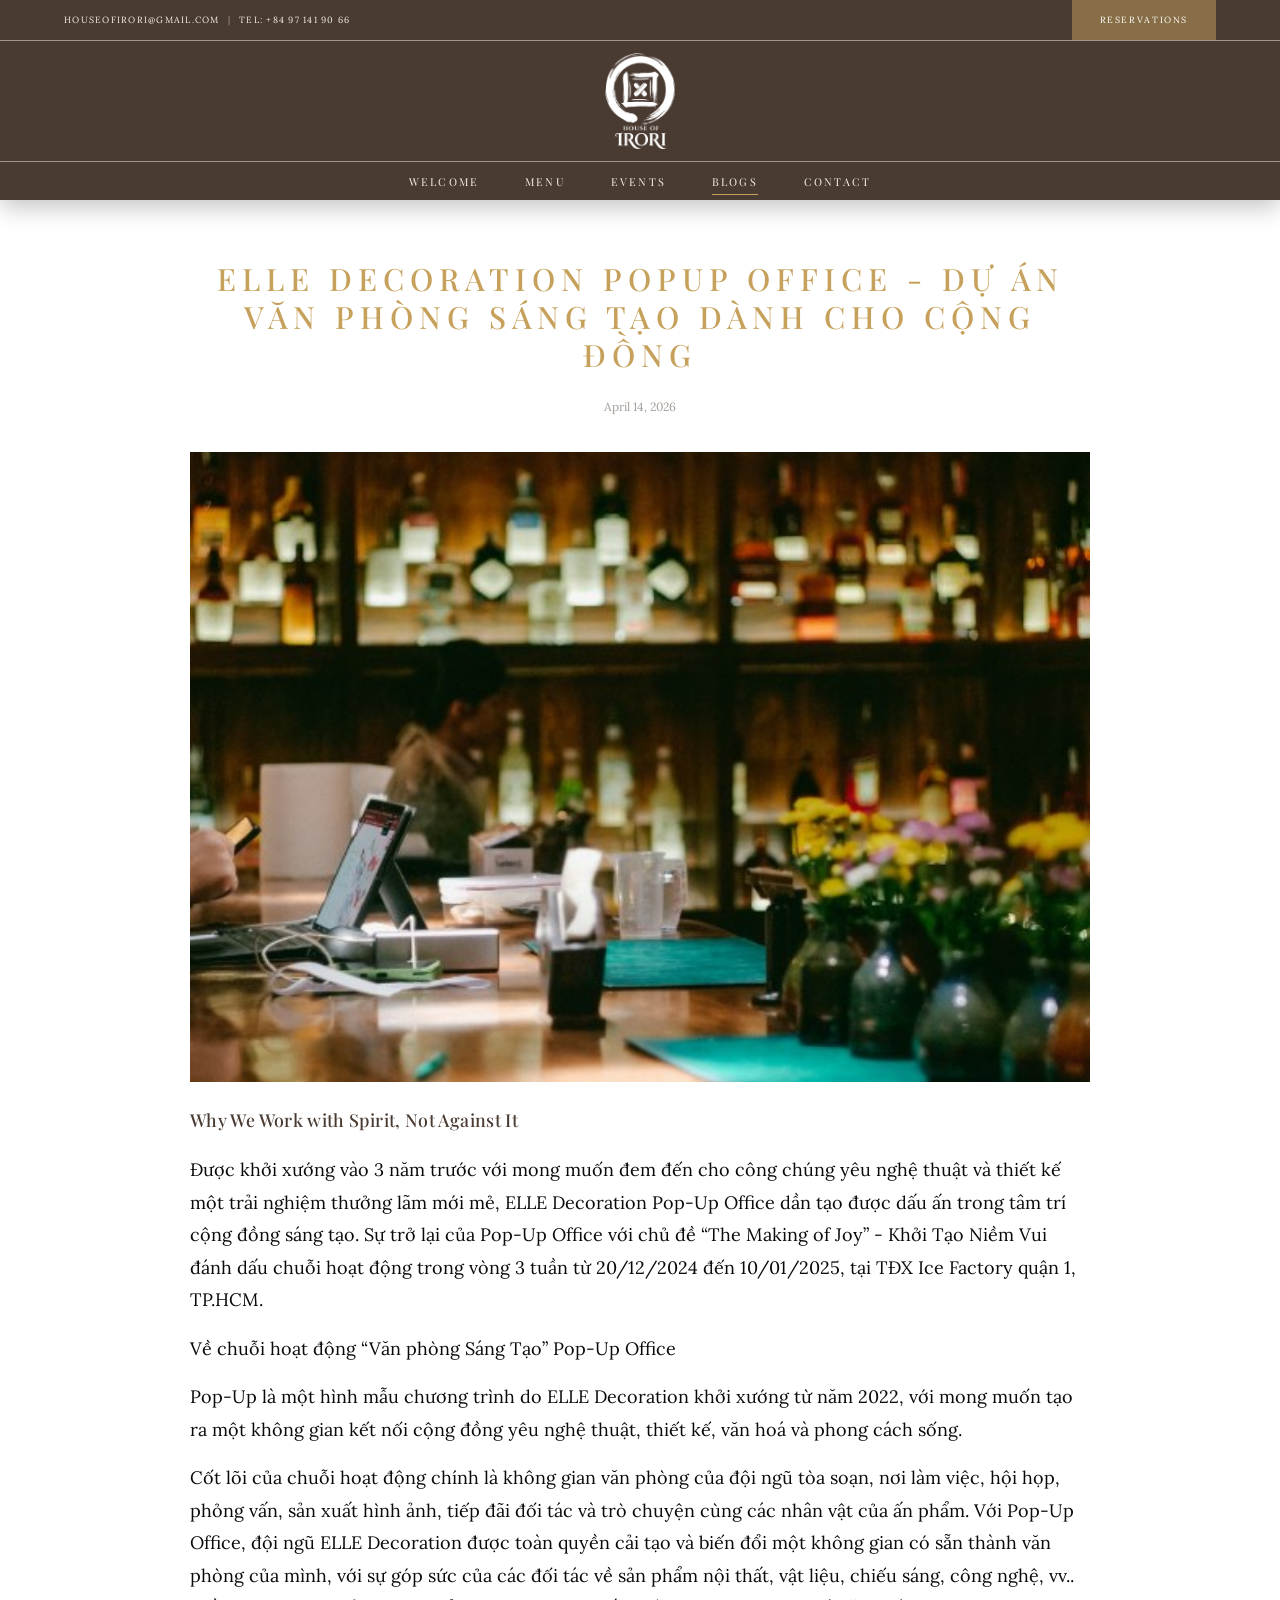
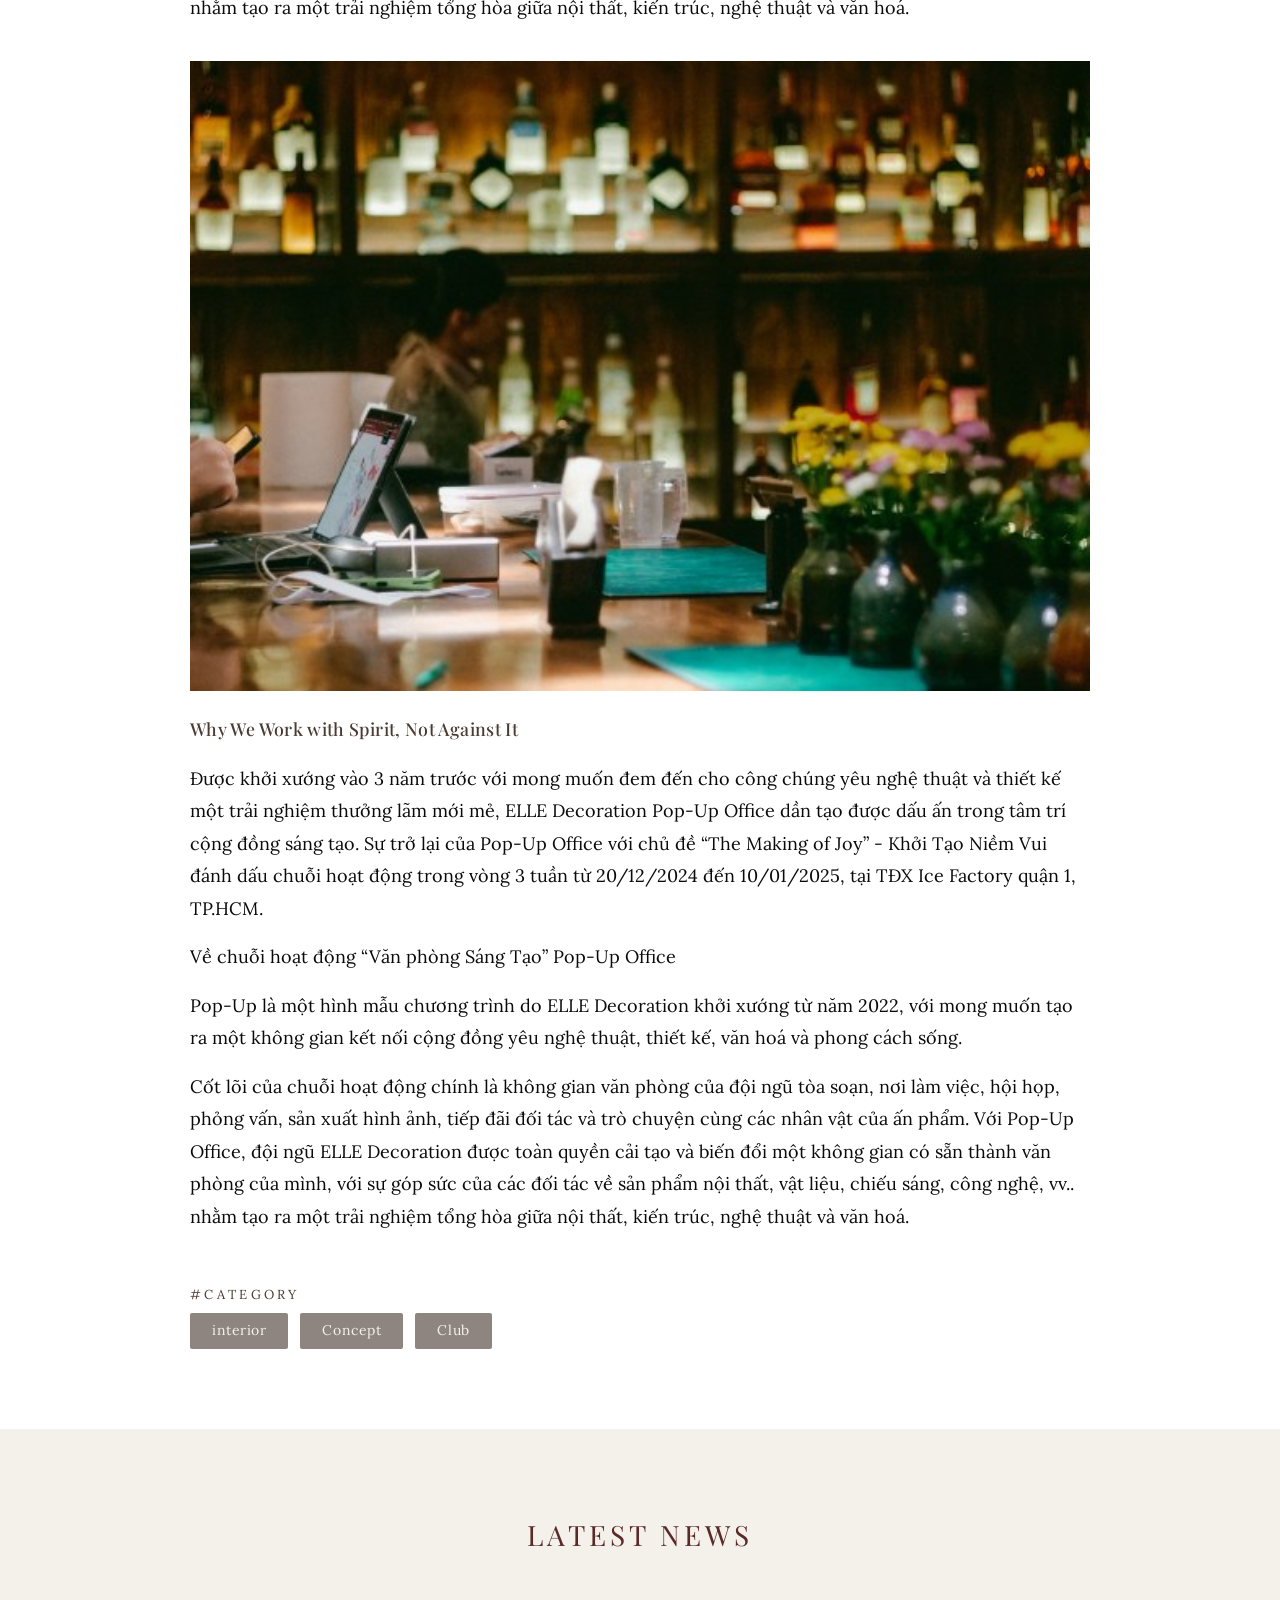
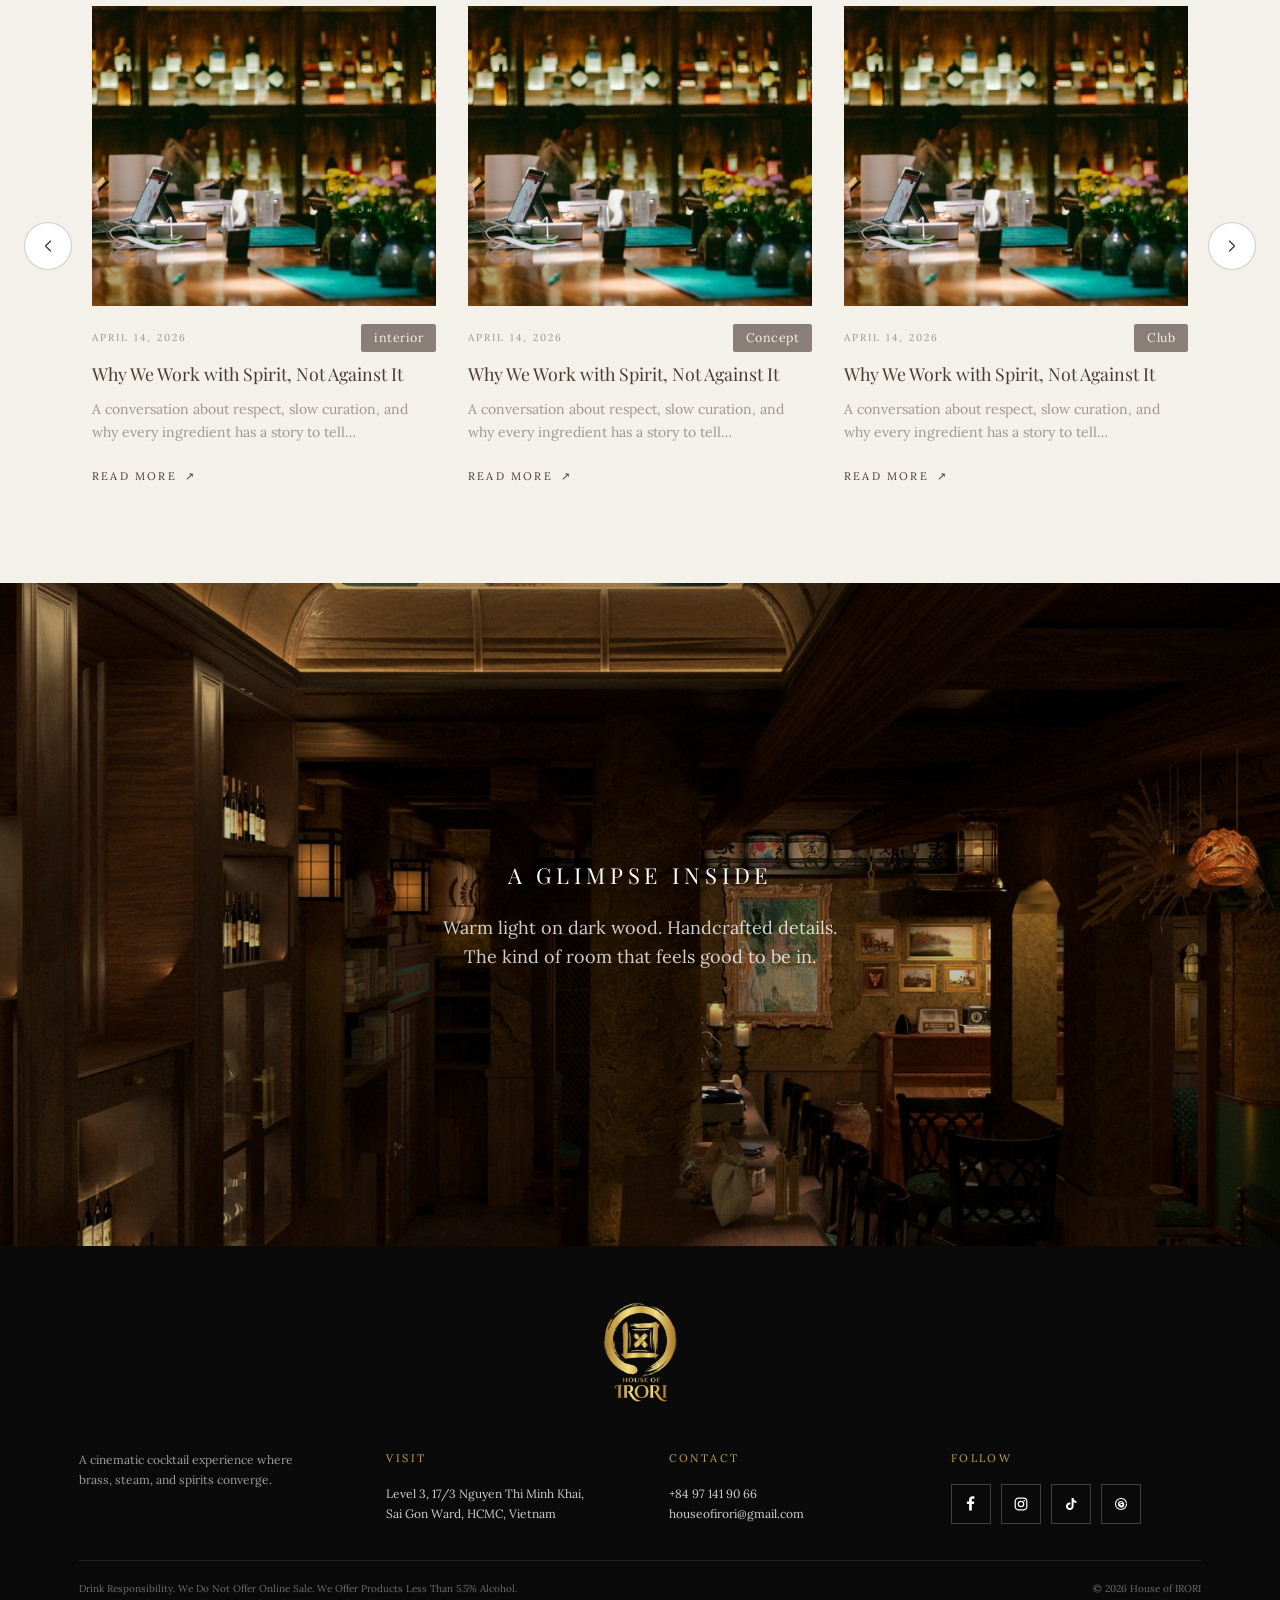
==== commit 97d6f64b: "feat(content): add food menu spread, load more pagination, and clickable category tags" ====
--- a/blog-detail.html
+++ b/blog-detail.html
@@ -147,9 +147,9 @@
           <footer class="blog-article__tags">
             <span class="category-filter__label">#category</span>
             <div class="category-filter__pills">
-              <a href="blogs.html" class="category-pill">interior</a>
-              <a href="blogs.html" class="category-pill">Concept</a>
-              <a href="blogs.html" class="category-pill">Club</a>
+              <a href="blogs.html?category=interior" class="category-pill">interior</a>
+              <a href="blogs.html?category=concept" class="category-pill">Concept</a>
+              <a href="blogs.html?category=club" class="category-pill">Club</a>
             </div>
           </footer>
         </div>
@@ -181,7 +181,10 @@
                 >
               </a>
               <div class="news-card__body">
-                <time class="news-card__date" datetime="2026-04-14">APRIL 14, 2026</time>
+                <div class="news-card__meta">
+                  <time class="news-card__date" datetime="2026-04-14">APRIL 14, 2026</time>
+                  <a href="blogs.html?category=interior" class="category-pill category-pill--card">interior</a>
+                </div>
                 <h3 class="news-card__title">
                   <a href="blog-detail.html">Why We Work with Spirit, Not Against It</a>
                 </h3>
@@ -207,7 +210,10 @@
                 >
               </a>
               <div class="news-card__body">
-                <time class="news-card__date" datetime="2026-04-14">APRIL 14, 2026</time>
+                <div class="news-card__meta">
+                  <time class="news-card__date" datetime="2026-04-14">APRIL 14, 2026</time>
+                  <a href="blogs.html?category=concept" class="category-pill category-pill--card">Concept</a>
+                </div>
                 <h3 class="news-card__title">
                   <a href="blog-detail.html">Why We Work with Spirit, Not Against It</a>
                 </h3>
@@ -233,7 +239,10 @@
                 >
               </a>
               <div class="news-card__body">
-                <time class="news-card__date" datetime="2026-04-14">APRIL 14, 2026</time>
+                <div class="news-card__meta">
+                  <time class="news-card__date" datetime="2026-04-14">APRIL 14, 2026</time>
+                  <a href="blogs.html?category=club" class="category-pill category-pill--card">Club</a>
+                </div>
                 <h3 class="news-card__title">
                   <a href="blog-detail.html">Why We Work with Spirit, Not Against It</a>
                 </h3>
@@ -259,7 +268,10 @@
                 >
               </a>
               <div class="news-card__body">
-                <time class="news-card__date" datetime="2026-03-28">MARCH 28, 2026</time>
+                <div class="news-card__meta">
+                  <time class="news-card__date" datetime="2026-03-28">MARCH 28, 2026</time>
+                  <a href="blogs.html?category=interior" class="category-pill category-pill--card">interior</a>
+                </div>
                 <h3 class="news-card__title">
                   <a href="blog-detail.html">Architecture of Shadow: Designing Level One &amp; Level Two</a>
                 </h3>
@@ -285,7 +297,10 @@
                 >
               </a>
               <div class="news-card__body">
-                <time class="news-card__date" datetime="2026-03-10">MARCH 10, 2026</time>
+                <div class="news-card__meta">
+                  <time class="news-card__date" datetime="2026-03-10">MARCH 10, 2026</time>
+                  <a href="blogs.html?category=concept" class="category-pill category-pill--card">Concept</a>
+                </div>
                 <h3 class="news-card__title">
                   <a href="blog-detail.html">The Ritual of Hand-Carved Ice at the Counter</a>
                 </h3>
@@ -311,7 +326,10 @@
                 >
               </a>
               <div class="news-card__body">
-                <time class="news-card__date" datetime="2026-02-22">FEBRUARY 22, 2026</time>
+                <div class="news-card__meta">
+                  <time class="news-card__date" datetime="2026-02-22">FEBRUARY 22, 2026</time>
+                  <a href="blogs.html?category=club" class="category-pill category-pill--card">Club</a>
+                </div>
                 <h3 class="news-card__title">
                   <a href="blog-detail.html">Late-Night Listening: Vinyl &amp; Spirits in Saigon</a>
                 </h3>
--- a/css/style.css
+++ b/css/style.css
@@ -1078,6 +1078,14 @@
   transform: scale(1.04);
 }
 
+.news-card__meta {
+  display: flex;
+  align-items: center;
+  justify-content: space-between;
+  gap: 10px;
+  margin-bottom: 10px;
+}
+
 .news-card__date {
   display: block;
   font-family: var(--font-serif);
@@ -1086,6 +1094,10 @@
   text-transform: uppercase;
   color: var(--color-espresso-50);
   margin-bottom: 10px;
+}
+
+.news-card__meta .news-card__date {
+  margin-bottom: 0;
 }
 
 .news-card__title {
@@ -1436,6 +1448,45 @@
   color: var(--bg-dark);
 }
 
+.load-more-wrap {
+  margin-top: 48px;
+  display: flex;
+  justify-content: center;
+}
+
+.btn-load-more {
+  display: inline-flex;
+  align-items: center;
+  justify-content: center;
+  min-inline-size: 196px;
+  min-block-size: 44px;
+  padding: 10px 32px;
+  border: 1px solid var(--color-espresso);
+  background-color: transparent;
+  color: var(--color-espresso);
+  font-family: var(--font-display);
+  font-size: 12px;
+  letter-spacing: 0.22em;
+  text-transform: uppercase;
+  transition: background-color 0.25s ease, color 0.25s ease, border-color 0.25s ease;
+}
+
+.btn-load-more:hover {
+  background-color: var(--color-espresso);
+  color: var(--bg-cream);
+}
+
+.occasional-section:not(.occasional-section--cream) .btn-load-more {
+  border-color: var(--color-gold);
+  background-color: rgba(198, 161, 91, 0.14);
+  color: var(--bg-cream);
+}
+
+.occasional-section:not(.occasional-section--cream) .btn-load-more:hover {
+  background-color: var(--color-gold);
+  color: var(--bg-dark);
+}
+
 /* Menu Page: Interactive Tabbed Viewer (Figma 622:492) */
 .menu-viewer-section {
   background-color: var(--bg-cream);
@@ -1497,6 +1548,146 @@
   width: 100%;
   height: 100%;
   object-fit: contain;
+}
+
+.menu-book-spread {
+  width: 100%;
+  height: 100%;
+  padding: 16px 26px 46px;
+  position: relative;
+  display: flex;
+  flex-direction: column;
+  justify-content: center;
+}
+
+.menu-book-spread__pages {
+  width: 100%;
+  height: 100%;
+  display: grid;
+  grid-template-columns: repeat(2, 1fr);
+  background-color: #FCF7DF;
+  box-shadow: 0 12px 32px rgba(0, 0, 0, 0.35);
+  position: relative;
+}
+
+.menu-book-spread__pages::after {
+  content: "";
+  position: absolute;
+  top: 0;
+  bottom: 0;
+  left: 50%;
+  width: 24px;
+  transform: translateX(-50%);
+  background: linear-gradient(90deg, rgba(74, 59, 50, 0) 0%, rgba(74, 59, 50, 0.16) 50%, rgba(74, 59, 50, 0) 100%);
+  pointer-events: none;
+}
+
+.menu-book-page {
+  padding: 18px;
+  display: flex;
+}
+
+.menu-book-page__inner {
+  width: 100%;
+  border: 3px double rgba(164, 134, 76, 0.72);
+  padding: 24px 26px 20px;
+  display: flex;
+  flex-direction: column;
+}
+
+.menu-book-page__eyebrow {
+  font-family: var(--font-sans);
+  font-size: 9.5px;
+  letter-spacing: 0.24em;
+  text-transform: uppercase;
+  color: rgba(74, 59, 50, 0.65);
+  text-align: center;
+  margin-bottom: 6px;
+}
+
+.menu-book-page__heading {
+  font-family: var(--font-display);
+  font-weight: 600;
+  font-size: 23px;
+  letter-spacing: 0.08em;
+  text-transform: uppercase;
+  color: var(--bg-burgundy);
+  text-align: center;
+  margin-bottom: 4px;
+}
+
+.menu-book-page__sub {
+  font-family: var(--font-serif);
+  font-style: italic;
+  font-size: 11.5px;
+  color: var(--color-espresso);
+  text-align: center;
+  padding-bottom: 14px;
+  margin-bottom: 14px;
+  border-bottom: 1px solid rgba(198, 161, 91, 0.45);
+}
+
+.menu-book-list {
+  display: flex;
+  flex-direction: column;
+  gap: 13px;
+}
+
+.menu-book-item__row {
+  display: flex;
+  align-items: baseline;
+  justify-content: space-between;
+  gap: 12px;
+  margin-bottom: 2px;
+}
+
+.menu-book-item__name {
+  font-family: var(--font-display);
+  font-weight: 600;
+  font-size: 14.5px;
+  color: var(--bg-dark);
+}
+
+.menu-book-item__price {
+  font-family: var(--font-display);
+  font-weight: 600;
+  font-size: 14px;
+  color: var(--bg-burgundy);
+  flex-shrink: 0;
+}
+
+.menu-book-item__desc {
+  font-family: var(--font-serif);
+  font-size: 11.5px;
+  line-height: 1.48;
+  color: rgba(10, 10, 10, 0.78);
+}
+
+.menu-book-page__note {
+  margin-top: auto;
+  padding-top: 12px;
+  font-family: var(--font-serif);
+  font-size: 10px;
+  letter-spacing: 0.04em;
+  color: rgba(74, 59, 50, 0.65);
+  text-align: center;
+}
+
+.menu-book-spread__bar {
+  position: absolute;
+  bottom: 8px;
+  left: 50%;
+  transform: translateX(-50%);
+  background-color: #FFFFFF;
+  color: #4A3B32;
+  padding: 5px 18px;
+  border-radius: 3px;
+  font-family: var(--font-sans);
+  font-size: 11px;
+  display: inline-flex;
+  align-items: center;
+  gap: 16px;
+  box-shadow: 0 2px 8px rgba(0, 0, 0, 0.22);
 }
 
 /* Events Page: UP COMING Section (Figma 622:1467) */
@@ -1640,14 +1831,14 @@
   display: flex;
   flex-direction: column;
   align-items: center;
-  gap: 8px;
-  margin-bottom: 36px;
+  gap: 10px;
+  margin-bottom: 40px;
 }
 
 .category-filter__label {
   font-family: var(--font-serif);
-  font-size: 11px;
-  line-height: 16.5px;
+  font-size: 13px;
+  line-height: 1.5;
   letter-spacing: 3.3px;
   text-transform: uppercase;
   color: var(--color-espresso);
@@ -1658,27 +1849,37 @@
   align-items: center;
   justify-content: center;
   flex-wrap: wrap;
-  gap: 10px;
+  gap: 12px;
 }
 
 .category-pill {
   display: inline-flex;
   align-items: center;
   justify-content: center;
-  min-block-size: 24px;
-  padding: 2px 16px;
-  background-color: rgba(74, 59, 50, 0.5);
+  min-block-size: 36px;
+  padding: 6px 22px;
+  background-color: rgba(74, 59, 50, 0.62);
   color: var(--bg-cream);
   font-family: var(--font-serif);
-  font-size: 10.5px;
-  line-height: 16.5px;
+  font-size: 14px;
+  line-height: 1.4;
+  letter-spacing: 0.04em;
+  border-radius: 2px;
+  cursor: pointer;
   transition: background-color 0.2s ease, color 0.2s ease;
+}
+
+.category-pill--card {
+  min-block-size: 28px;
+  padding: 3px 13px;
+  font-size: 12.5px;
 }
 
 .category-pill:hover,
 .category-pill.is-active {
   background-color: var(--color-espresso);
   color: var(--color-gold);
+  opacity: 1;
 }
 
 .blogs-grid {
@@ -1847,6 +2048,22 @@
 
   .blogs-grid {
     grid-template-columns: repeat(2, 1fr);
+  }
+
+  .menu-viewer {
+    aspect-ratio: auto;
+  }
+
+  .menu-viewer__panel img {
+    height: auto;
+  }
+
+  .menu-book-spread__pages {
+    grid-template-columns: 1fr;
+  }
+
+  .menu-book-spread__pages::after {
+    display: none;
   }
 }
 
@@ -2067,6 +2284,28 @@
     font-size: 16px;
   }
 
+  .menu-book-spread {
+    padding: 12px 12px 48px;
+  }
+
+  .menu-book-page {
+    padding: 10px;
+  }
+
+  .menu-book-page__inner {
+    padding: 18px 14px;
+  }
+
+  .menu-book-page__heading {
+    font-size: 19px;
+  }
+
+  .menu-book-spread__bar {
+    white-space: nowrap;
+    font-size: 10px;
+    padding: 4px 12px;
+  }
+
   .upcoming-banner {
     height: 320px;
   }
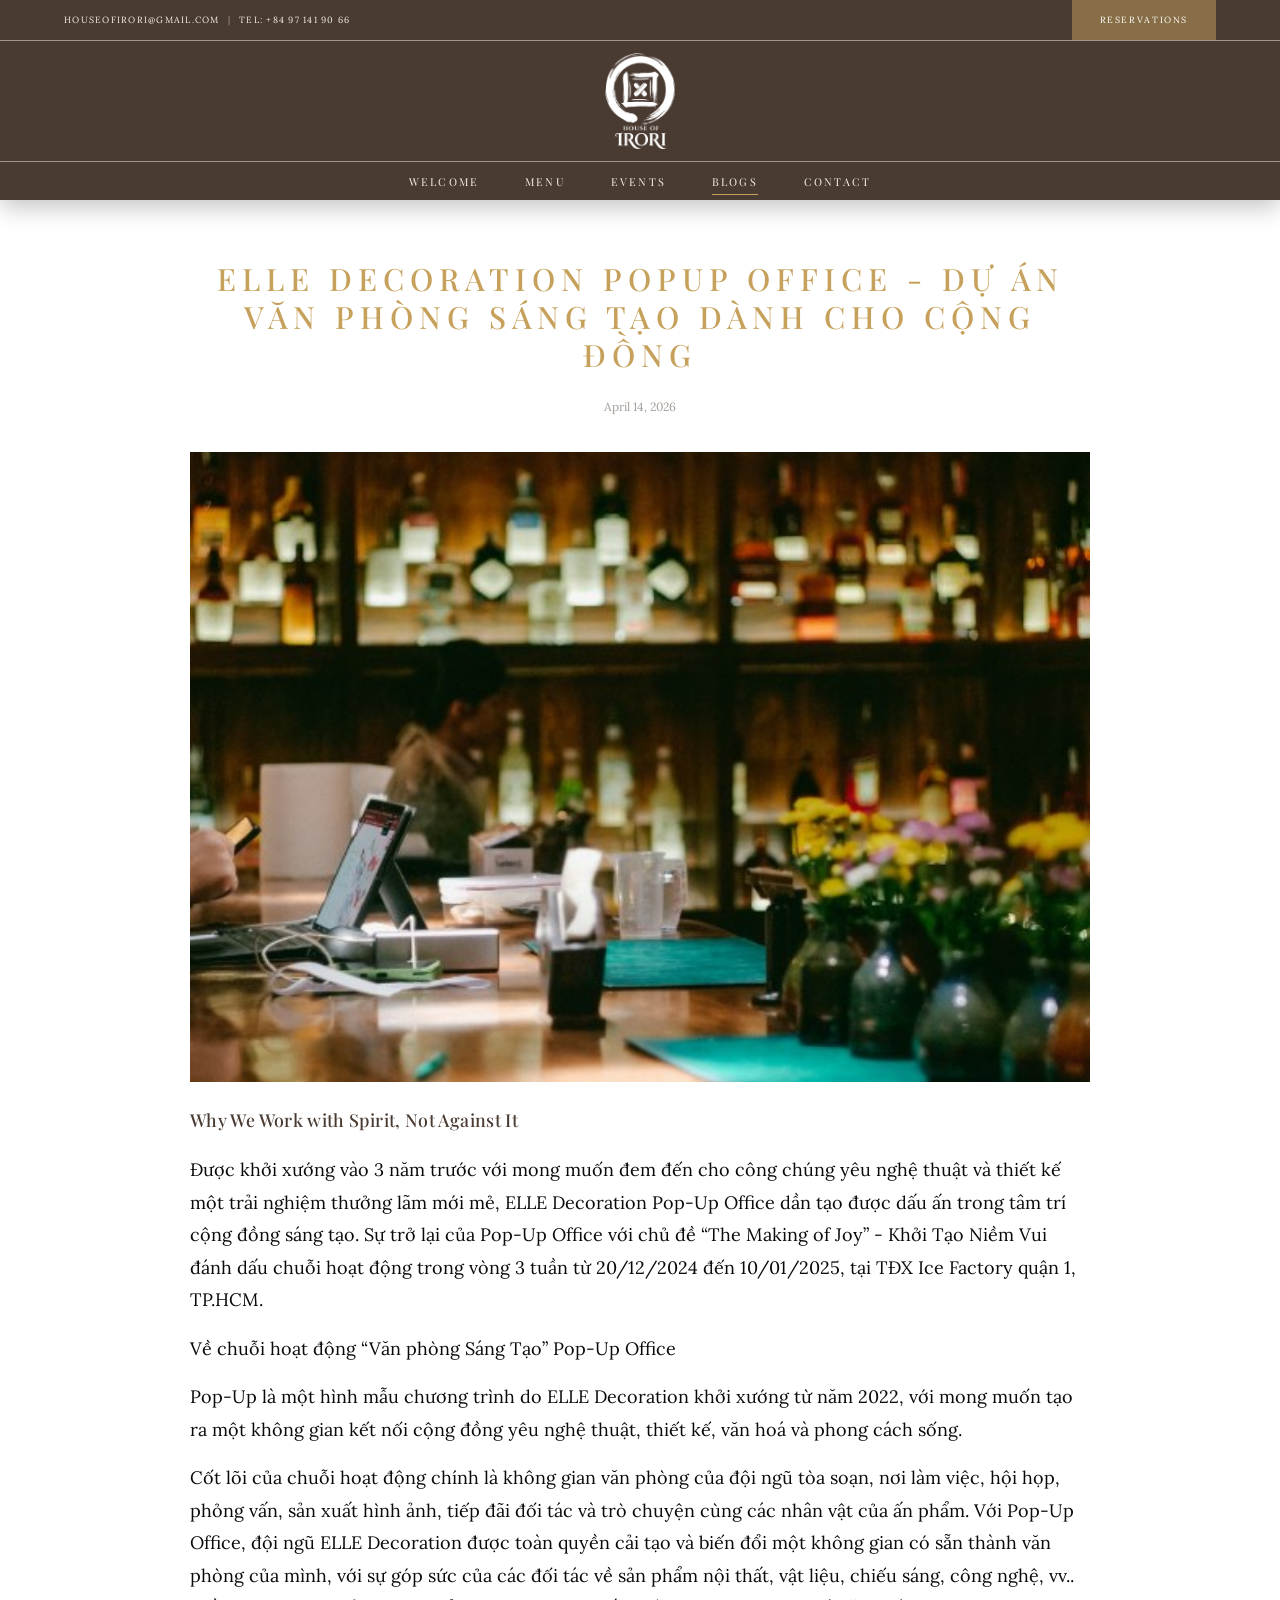
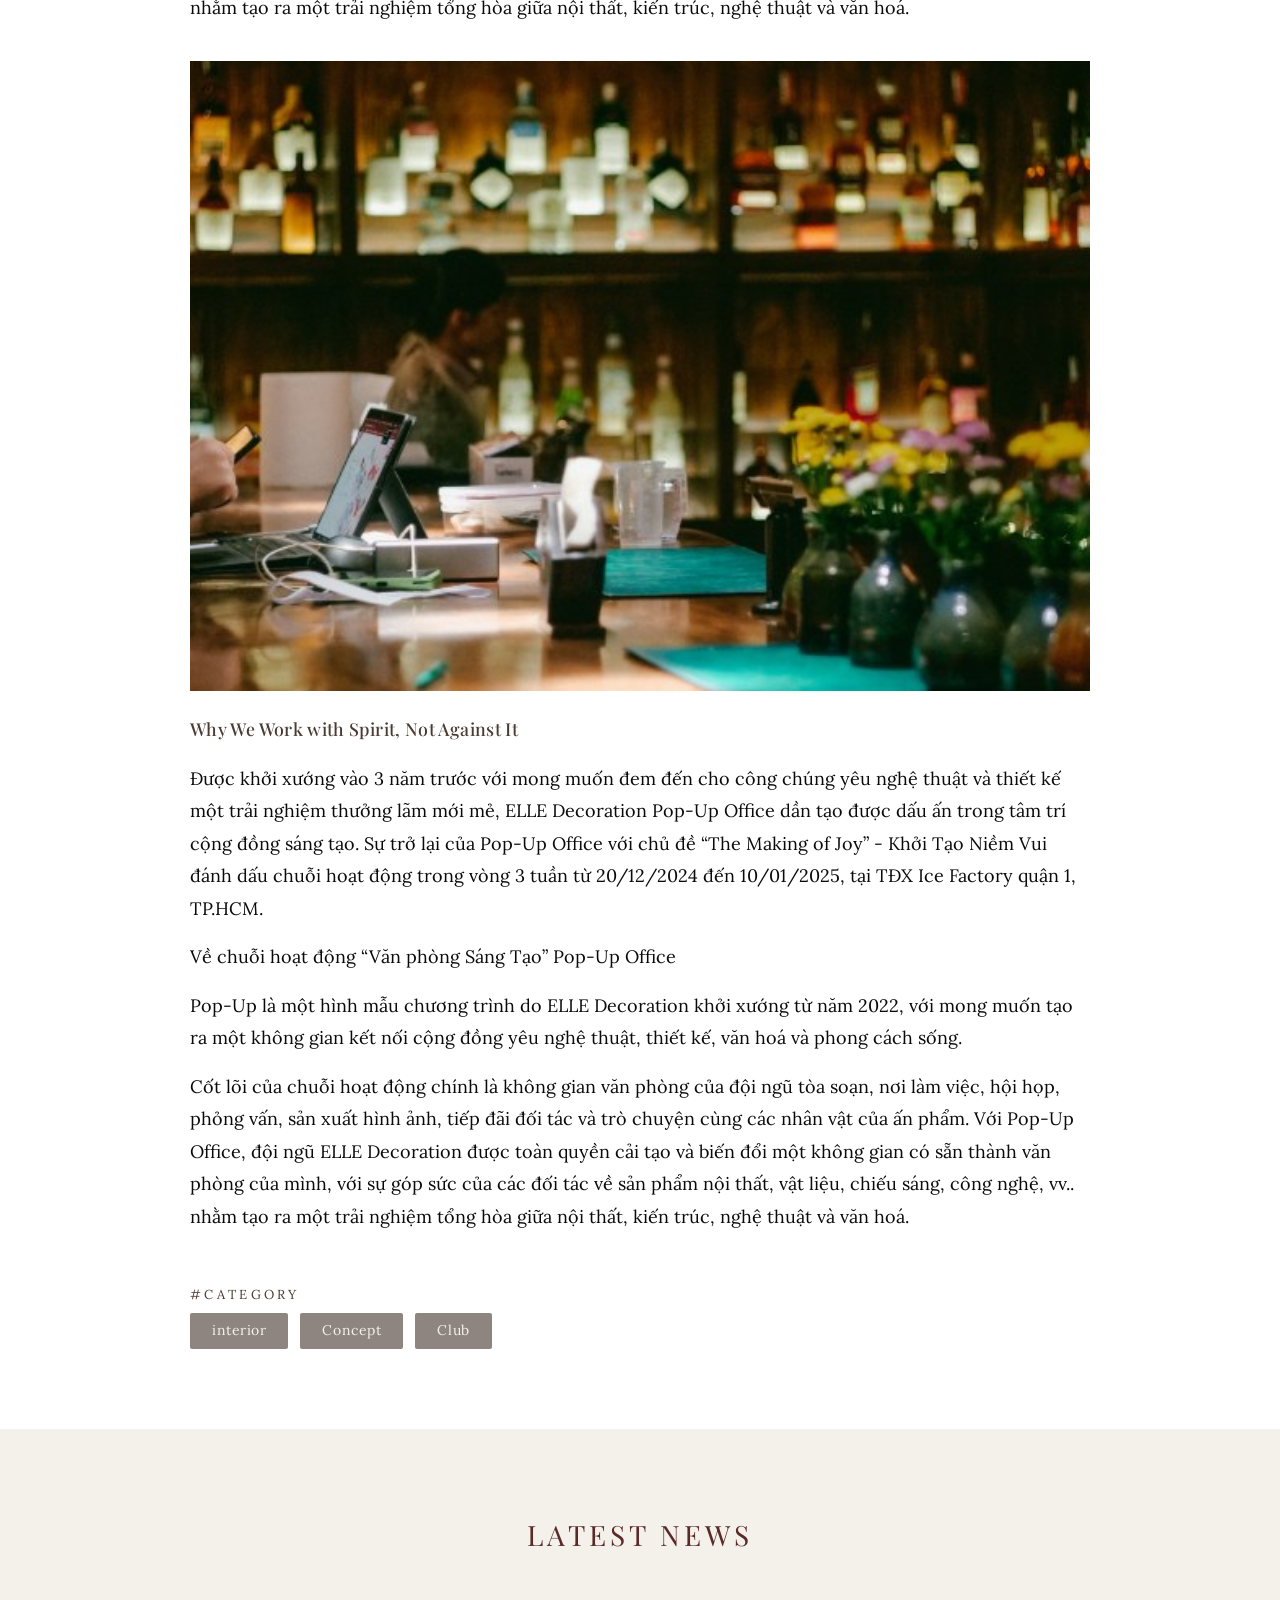
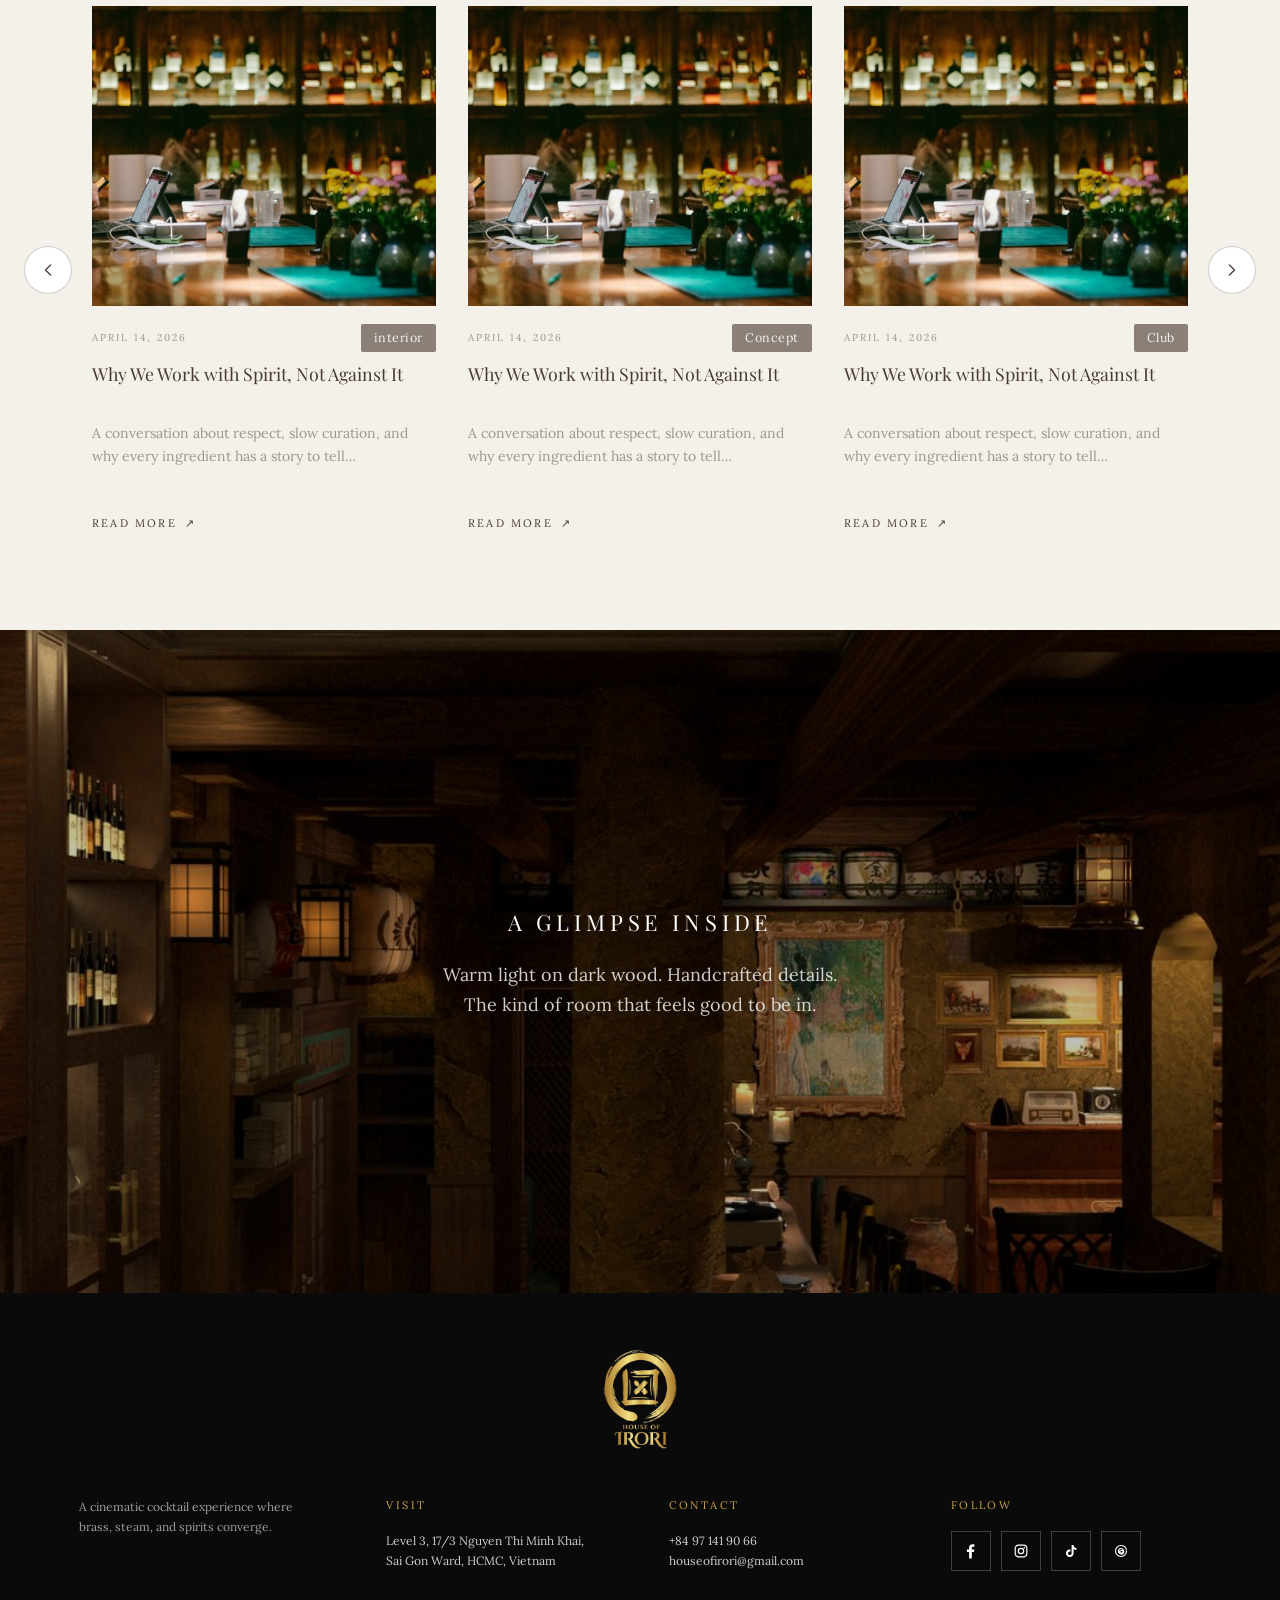
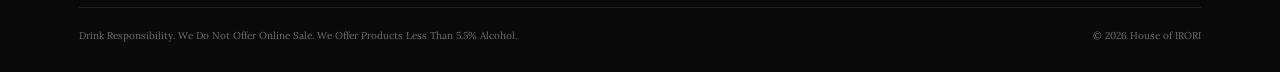
==== commit 73b95c26: "feat(ui): compact scrolled header, unclipped watermark, horizontal sliders, visible parallax" ====
--- a/blog-detail.html
+++ b/blog-detail.html
@@ -168,6 +168,7 @@
             </svg>
           </button>
 
+          <div class="latest-news__viewport">
           <div class="latest-news__grid" data-cms-collection="articles" id="news-track">
             <!-- Article 1 -->
             <article class="news-card" data-cms-item="article">
@@ -342,6 +343,7 @@
                 </a>
               </div>
             </article>
+          </div>
           </div>
 
           <button type="button" class="slider-btn slider-btn--light latest-news__nav latest-news__nav--next" id="news-next" aria-label="Next articles">
--- a/css/style.css
+++ b/css/style.css
@@ -139,14 +139,30 @@
   color: #F4F1EA;
 }
 
-/* Top Utility Bar (41px) */
+/* Top Utility Bar (41px — collapses smoothly on scroll so only Logo + Menu remain) */
 .header-topbar {
   height: 41px;
+  max-height: 41px;
+  overflow: hidden;
   border-bottom: 1px solid var(--color-border-light);
   font-family: var(--font-serif);
   font-size: 9px;
   letter-spacing: 0.14em;
   text-transform: uppercase;
+  transition:
+    max-height 0.3s cubic-bezier(0.22, 1, 0.36, 1),
+    opacity 0.2s ease,
+    border-color 0.2s ease,
+    visibility 0.3s;
+}
+
+.site-header.is-scrolled .header-topbar {
+  max-height: 0;
+  opacity: 0;
+  border-bottom-width: 0;
+  border-bottom-color: transparent;
+  pointer-events: none;
+  visibility: hidden;
 }
 
 .header-topbar__inner {
@@ -187,14 +203,18 @@
   opacity: 1;
 }
 
-/* Logo Banner (121px) */
+/* Logo Banner (121px default -> 72px scrolled) */
 .header-banner {
   height: 121px;
   border-bottom: 1px solid var(--color-border-light);
   display: flex;
   align-items: center;
   justify-content: center;
-  transition: height 0.25s ease;
+  transition: height 0.3s cubic-bezier(0.22, 1, 0.36, 1), border-color 0.25s ease;
+}
+
+.site-header.is-scrolled .header-banner {
+  height: 72px;
 }
 
 .header-banner__inner {
@@ -207,7 +227,14 @@
   width: 88px;
   height: 96px;
   object-fit: contain;
-  transition: width 0.25s ease, height 0.25s ease;
+  transition:
+    width 0.3s cubic-bezier(0.22, 1, 0.36, 1),
+    height 0.3s cubic-bezier(0.22, 1, 0.36, 1);
+}
+
+.site-header.is-scrolled .header-logo img {
+  width: 50px;
+  height: 55px;
 }
 
 /* Navigation Bar (38px) */
@@ -477,8 +504,10 @@
    ========================================================================== */
 .philosophy {
   position: relative;
+  z-index: 3;
   background-color: var(--bg-cream);
-  overflow: hidden;
+  overflow-x: clip;
+  overflow-y: visible;
 }
 
 .philosophy__grid {
@@ -558,25 +587,25 @@
   color: var(--bg-cream);
 }
 
-/* Lower Area with White Left Block, Watermark, and Kimono Frame */
+/* Lower Area with White Left Block, Watermark, and Kimono Frame (Scale-invariant Figma 494:1046) */
 .philosophy__lower {
   position: relative;
   width: 62.24%;
-  min-height: 320px;
   background-color: var(--bg-white);
   display: flex;
   align-items: flex-end;
-  overflow: hidden;
+  overflow: visible;
   z-index: 2;
 }
 
 .philosophy__watermark {
   position: absolute;
-  right: 48px;
-  top: 8px;
-  width: 350px;
-  height: 350px;
-  opacity: 0.10;
+  right: 3.2%;
+  top: 0.8%;
+  width: 33.3%;
+  aspect-ratio: 1 / 1;
+  height: auto;
+  opacity: 0.13;
   pointer-events: none;
   z-index: 1;
 }
@@ -590,10 +619,9 @@
 .philosophy__kimono {
   position: relative;
   z-index: 3;
-  width: min(586px, 49%);
-  margin-left: 26.5%;
-  margin-top: -106px;
-  box-shadow: 0 18px 42px rgba(0, 0, 0, 0.22);
+  width: 49.04%;
+  margin-left: 26.53%;
+  margin-top: -6.44%;
 }
 
 .philosophy__kimono img {
@@ -618,6 +646,10 @@
   color: var(--color-espresso);
 }
 
+.split-level--one .split-level__media-col {
+  z-index: 4;
+}
+
 .split-level--two {
   background-color: var(--bg-burgundy);
   color: var(--color-white);
@@ -686,23 +718,23 @@
   overflow: hidden;
 }
 
-.carousel__viewport,
+.carousel__viewport {
+  width: 100%;
+  height: 100%;
+  overflow: hidden;
+}
+
+.carousel__track {
+  display: flex;
+  width: 100%;
+  height: 100%;
+  transition: transform 0.65s cubic-bezier(0.22, 1, 0.36, 1);
+}
+
 .carousel__slide {
+  flex: 0 0 100%;
   width: 100%;
   height: 100%;
-}
-
-@keyframes slideFadeIn {
-  from {
-    opacity: 0.35;
-  }
-  to {
-    opacity: 1;
-  }
-}
-
-.carousel__slide.is-active {
-  animation: slideFadeIn 0.45s ease-out;
 }
 
 .carousel__slide img {
@@ -990,9 +1022,9 @@
 
 .atmosphere-strip img {
   position: absolute;
-  inset: -14% 0;
-  width: 100%;
-  height: 128%;
+  inset: -56% 0;
+  width: 100%;
+  height: 212%;
   object-fit: cover;
   object-position: center;
   will-change: transform;
@@ -1031,29 +1063,31 @@
   flex-shrink: 0;
 }
 
-.latest-news__grid {
-  width: 100%;
+.latest-news__viewport {
+  flex: 1 1 0%;
+  min-width: 0;
   max-width: var(--container-max);
   margin-inline: auto;
-  display: grid;
-  grid-template-columns: repeat(3, 1fr);
-  gap: 32px;
-}
-
-@media (min-width: 769px) {
-  .latest-news__grid .news-card:nth-child(n + 4) {
-    display: none;
-  }
-
-  .latest-news__grid.is-carousel-ready .news-card {
-    display: none;
-    order: var(--slot-order, 0);
-  }
-
-  .latest-news__grid.is-carousel-ready .news-card.is-desktop-visible {
-    display: flex;
-    animation: slideFadeIn 0.4s ease-out;
-  }
+  overflow: hidden;
+}
+
+.latest-news__grid {
+  --news-gap: 32px;
+  --news-cols: 3;
+  width: 100%;
+  display: flex;
+  gap: var(--news-gap);
+  transform: translate3d(
+    calc(-1 * var(--news-idx, 0) * (100% + var(--news-gap)) / var(--news-cols)),
+    0,
+    0
+  );
+  transition: transform 0.65s cubic-bezier(0.22, 1, 0.36, 1);
+}
+
+.latest-news__grid .news-card {
+  flex: 0 0 calc((100% - (var(--news-cols) - 1) * var(--news-gap)) / var(--news-cols));
+  min-width: 0;
 }
 
 .news-card {
@@ -1100,6 +1134,14 @@
   margin-bottom: 0;
 }
 
+.latest-news__grid .news-card__title {
+  min-height: calc(2 * 1.35em);
+}
+
+.latest-news__grid .news-card__excerpt {
+  min-height: calc(3 * 1.65em);
+}
+
 .news-card__title {
   font-family: var(--font-display);
   font-weight: 400;
@@ -1146,17 +1188,19 @@
 
 .footer-glimpse__bg {
   position: absolute;
-  inset: -14% 0;
+  inset: -38% 0;
+  width: 100%;
+  height: 176%;
   z-index: 0;
   will-change: transform;
 }
 
 @keyframes iroriParallax {
   from {
-    transform: translate3d(0, -8%, 0);
+    transform: translate3d(0, calc(-1 * var(--parallax-shift, 25%)), 0);
   }
   to {
-    transform: translate3d(0, 8%, 0);
+    transform: translate3d(0, var(--parallax-shift, 25%), 0);
   }
 }
 
@@ -1168,20 +1212,34 @@
 
   .atmosphere-strip img,
   .footer-glimpse__bg {
+    --parallax-shift: 25%;
     animation: iroriParallax linear both;
     animation-timeline: --irori-parallax;
     animation-range: entry 0% exit 100%;
   }
+
+  .footer-glimpse__bg {
+    --parallax-shift: 20%;
+    animation-range: entry 0% exit 55%;
+  }
 }
 
 @media (prefers-reduced-motion: reduce) {
-  .hero__discover-arrow,
-  .carousel__slide.is-active,
-  .latest-news__grid.is-carousel-ready .news-card.is-desktop-visible,
-  .atmosphere-strip img,
+  .hero__discover-arrow {
+    animation: none;
+  }
+
+  .carousel__track,
+  .latest-news__grid {
+    transition-duration: 0.45s;
+  }
+
+  .atmosphere-strip img {
+    --parallax-shift: 22%;
+  }
+
   .footer-glimpse__bg {
-    animation: none !important;
-    transform: none !important;
+    --parallax-shift: 18%;
   }
 }
 
@@ -1454,6 +1512,10 @@
   justify-content: center;
 }
 
+.load-more-wrap:has(> [hidden]) {
+  display: none;
+}
+
 .btn-load-more {
   display: inline-flex;
   align-items: center;
@@ -1474,17 +1536,6 @@
 .btn-load-more:hover {
   background-color: var(--color-espresso);
   color: var(--bg-cream);
-}
-
-.occasional-section:not(.occasional-section--cream) .btn-load-more {
-  border-color: var(--color-gold);
-  background-color: rgba(198, 161, 91, 0.14);
-  color: var(--bg-cream);
-}
-
-.occasional-section:not(.occasional-section--cream) .btn-load-more:hover {
-  background-color: var(--color-gold);
-  color: var(--bg-dark);
 }
 
 /* Menu Page: Interactive Tabbed Viewer (Figma 622:492) */
@@ -1539,6 +1590,13 @@
   overflow: clip;
 }
 
+@media (min-width: 1025px) {
+  .menu-viewer:has(> [data-menu-panel="food"].is-active) {
+    aspect-ratio: auto;
+    min-height: 660px;
+  }
+}
+
 .menu-viewer__panel {
   width: 100%;
   height: 100%;
@@ -2050,12 +2108,18 @@
     grid-template-columns: repeat(2, 1fr);
   }
 
+  .latest-news__grid {
+    --news-cols: 2;
+    --news-gap: 24px;
+  }
+
   .menu-viewer {
     aspect-ratio: auto;
   }
 
   .menu-viewer__panel img {
     height: auto;
+    aspect-ratio: 1170 / 660;
   }
 
   .menu-book-spread__pages {
@@ -2088,9 +2152,18 @@
     height: 81px;
   }
 
+  .site-header.is-scrolled .header-banner {
+    height: 52px;
+  }
+
   .header-logo img {
     width: 52px;
     height: 57px;
+  }
+
+  .site-header.is-scrolled .header-logo img {
+    width: 34px;
+    height: 38px;
   }
 
   .mobile-bar {
@@ -2100,6 +2173,11 @@
     height: 40px;
     border-bottom: 1px solid var(--color-border-light);
     background-color: rgba(10, 10, 10, 0.78);
+    transition: height 0.25s ease;
+  }
+
+  .site-header.is-scrolled .mobile-bar {
+    height: 34px;
   }
 
   .site-header.is-scrolled .mobile-bar,
@@ -2204,7 +2282,7 @@
   }
 
   .split-level__media-col,
-  .carousel__slide img {
+  .split-level__media-col .carousel__slide img {
     min-height: 360px;
     height: 360px;
   }
@@ -2219,13 +2297,15 @@
     justify-content: center;
   }
 
+  .latest-news__viewport {
+    flex: 0 0 100%;
+    width: 100%;
+    order: 1;
+  }
+
   .latest-news__grid {
-    grid-template-columns: 1fr;
-    order: 1;
-  }
-
-  .latest-news__grid .news-card:not(.is-mobile-visible) {
-    display: none;
+    --news-cols: 1;
+    --news-gap: 16px;
   }
 
   .latest-news__nav {
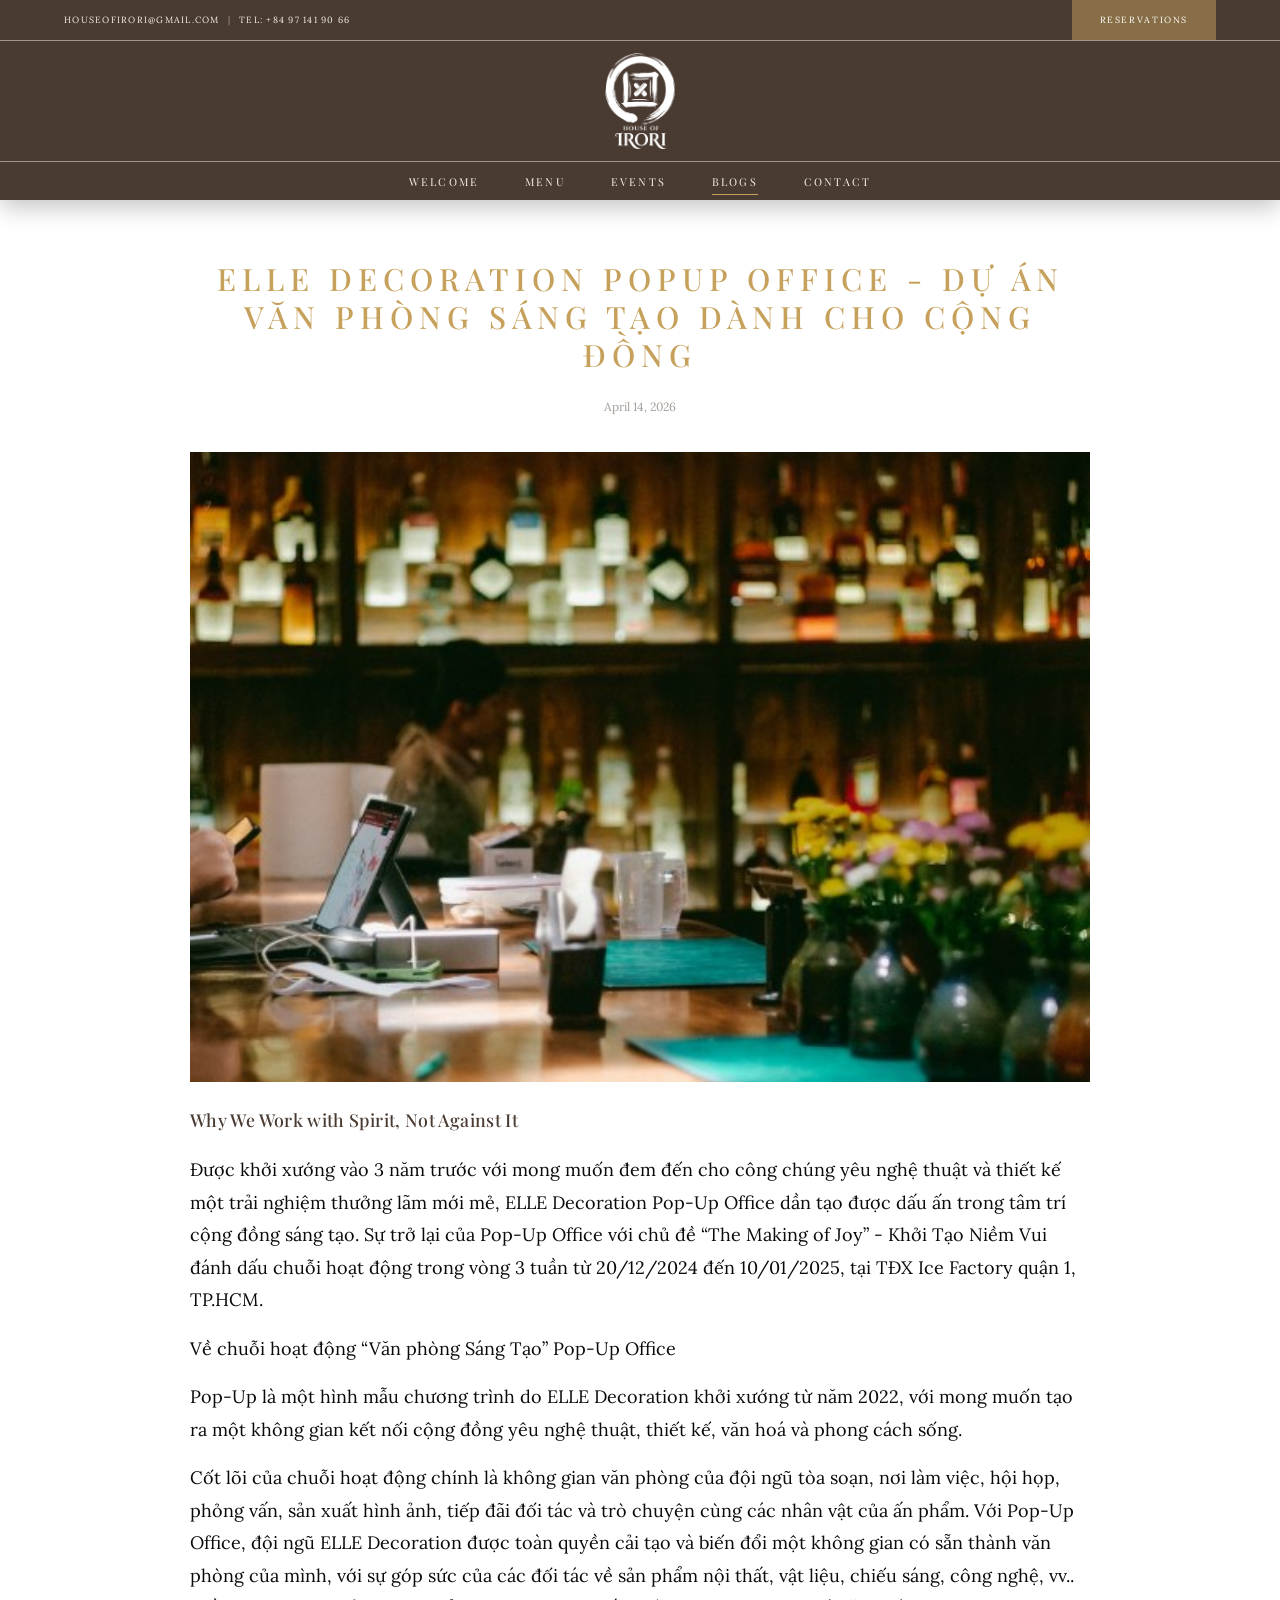
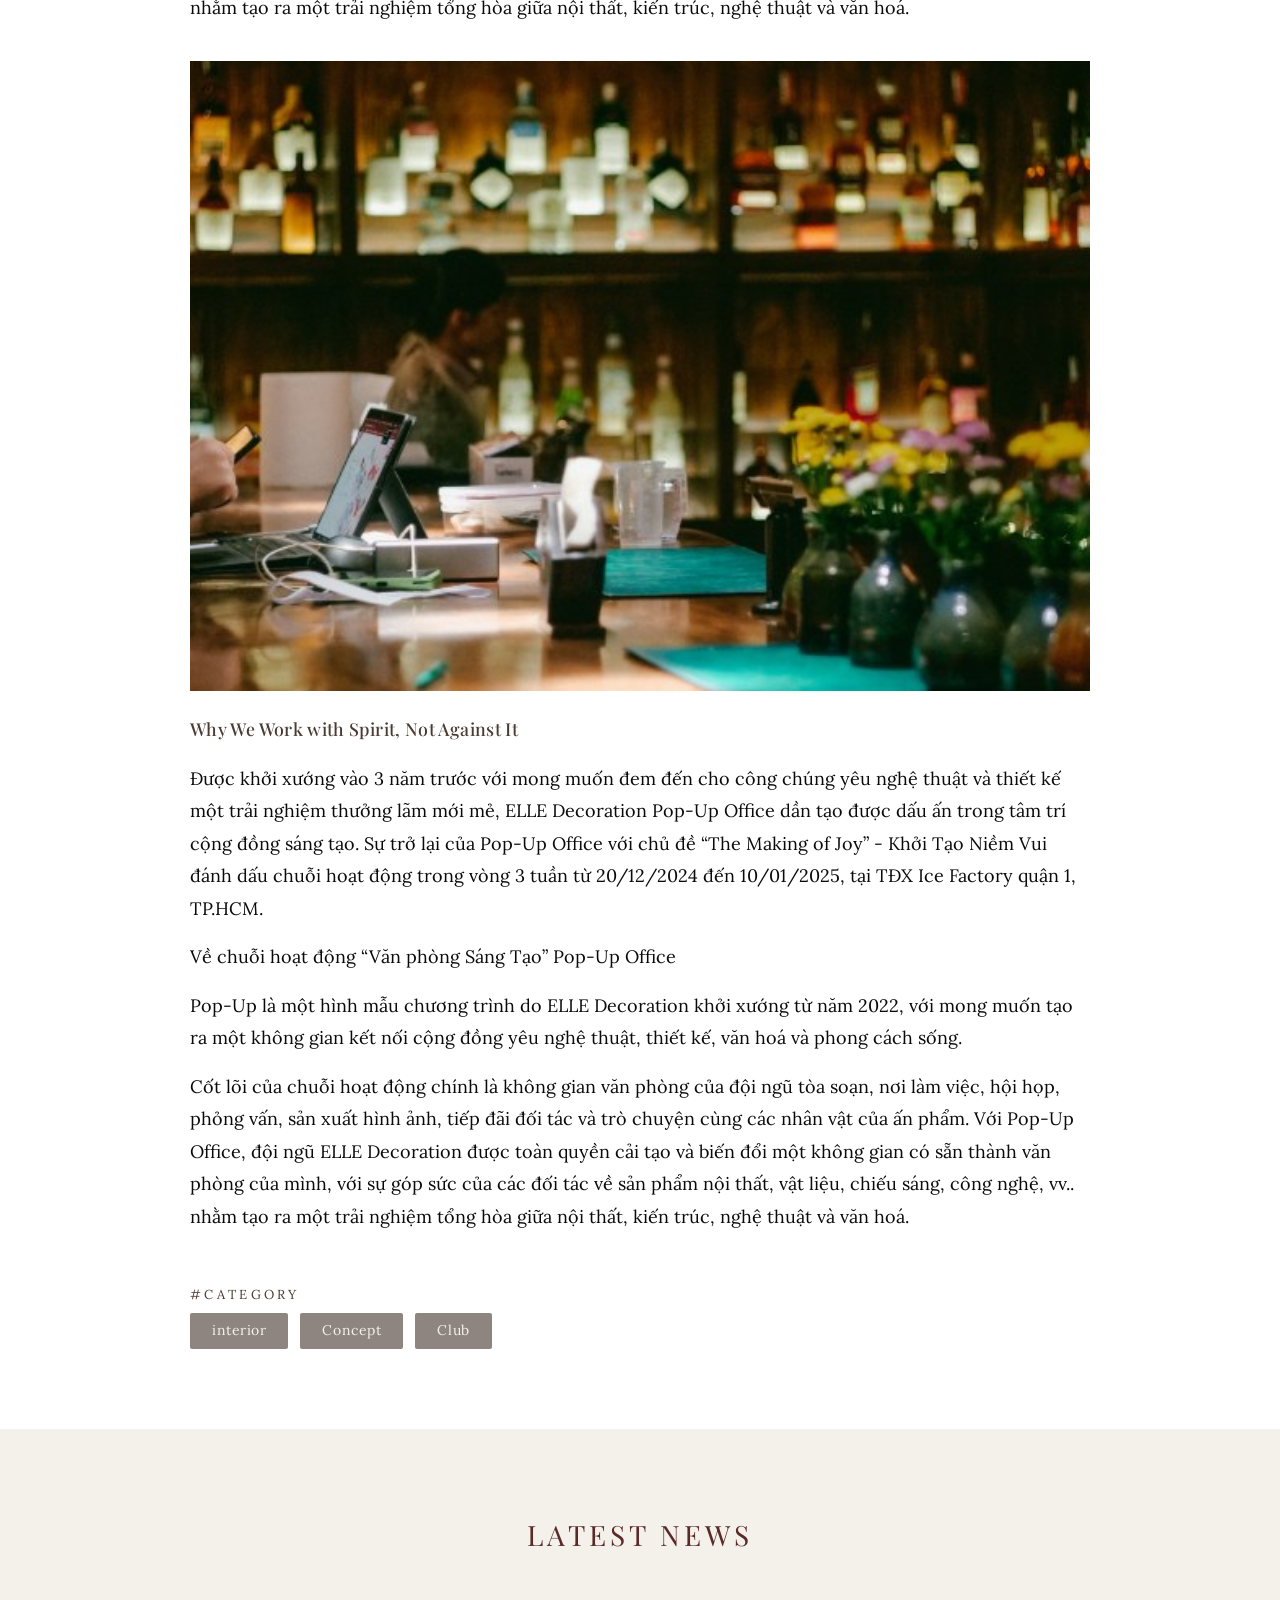
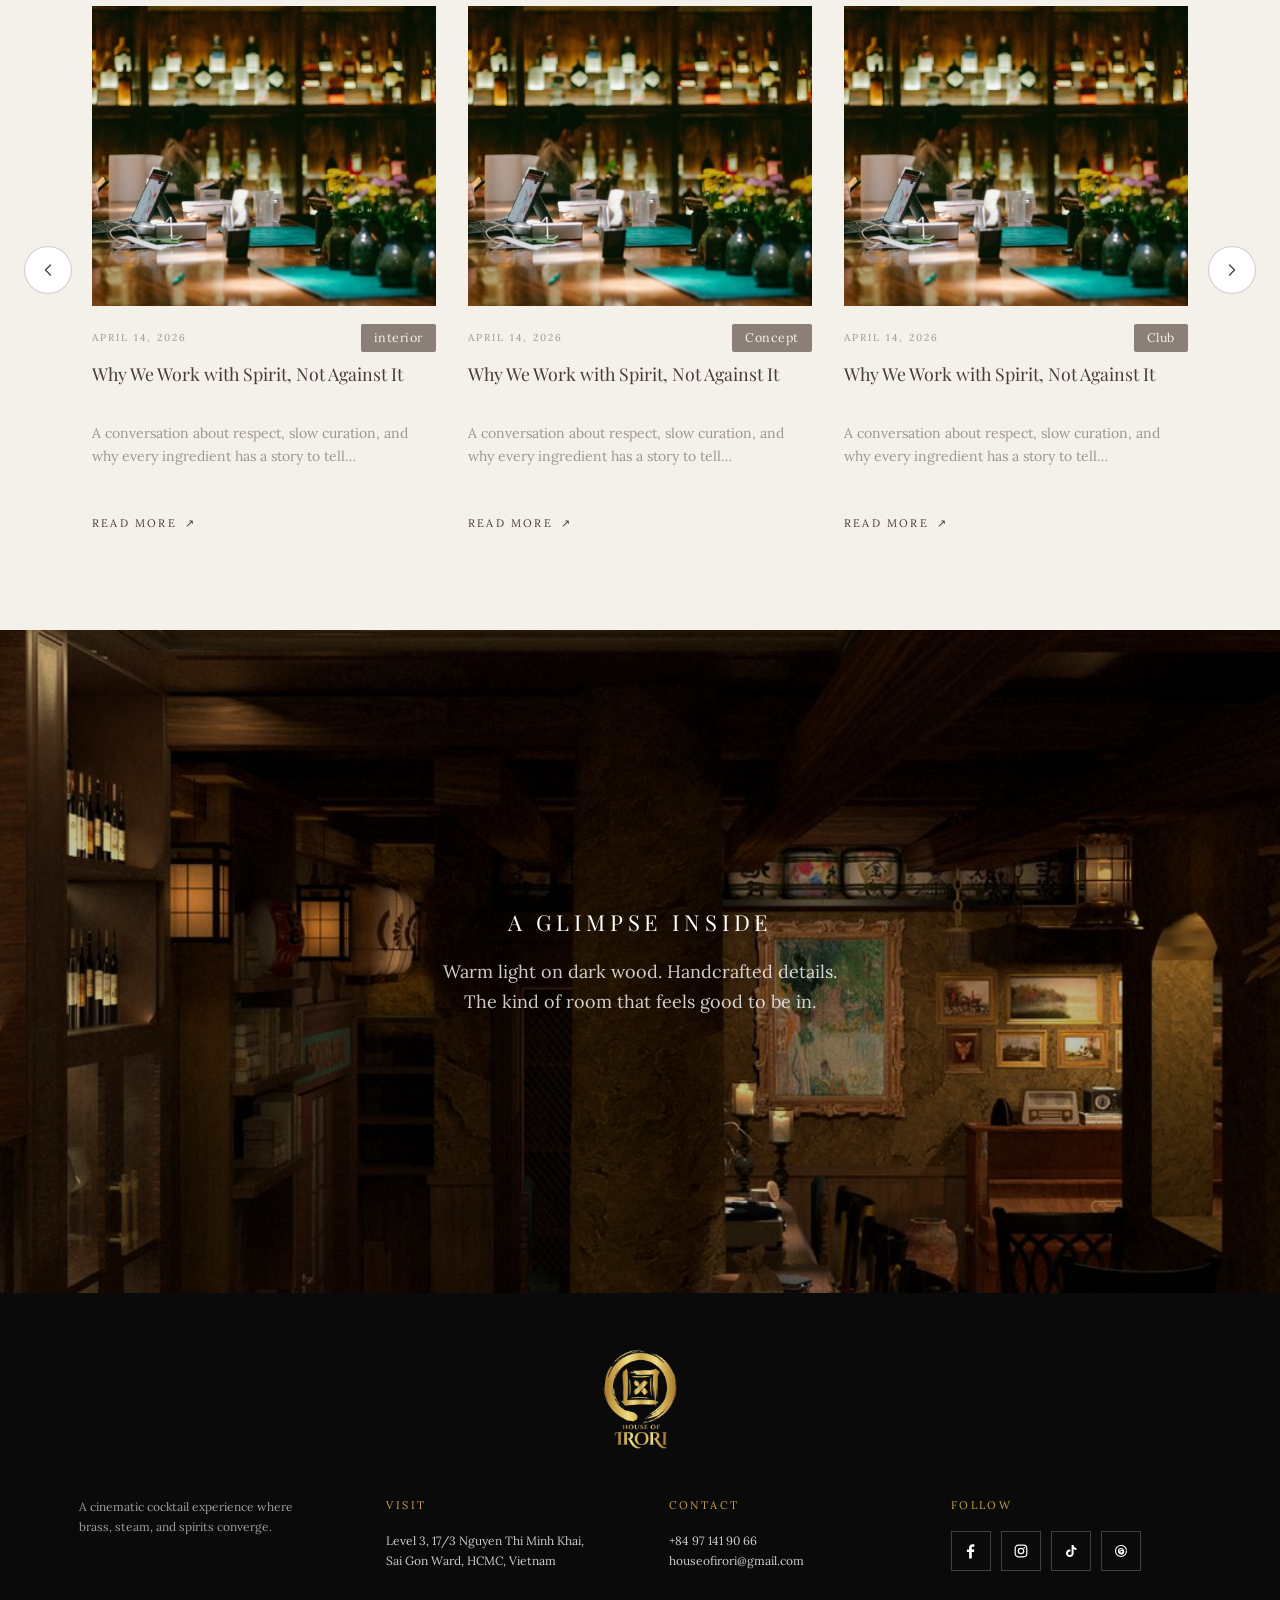
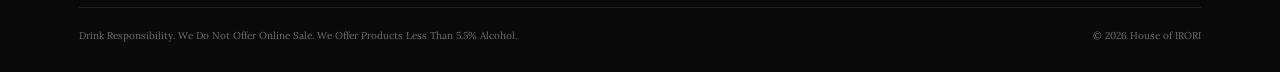
==== commit 2e5cc580: "fix(map): switch to CloudFront Esri tiles with multi-CDN failover and cache-bust assets" ====
--- a/blog-detail.html
+++ b/blog-detail.html
@@ -9,7 +9,7 @@
   <link rel="preconnect" href="https://fonts.googleapis.com">
   <link rel="preconnect" href="https://fonts.gstatic.com" crossorigin>
   <link href="https://fonts.googleapis.com/css2?family=Inter:wght@400;500;600;700&family=Lora:wght@400;500&family=Playfair+Display:wght@400;500&display=swap" rel="stylesheet">
-  <link rel="stylesheet" href="css/style.css">
+  <link rel="stylesheet" href="css/style.css?v=10.2">
 </head>
 <body>
 
@@ -455,6 +455,6 @@
     </div>
   </footer>
 
-  <script src="js/main.js" defer></script>
+  <script src="js/main.js?v=10.2" defer></script>
 </body>
 </html>
--- a/css/style.css
+++ b/css/style.css
@@ -97,6 +97,30 @@
   padding-inline: 24px;
 }
 
+:where(.header-banner, .header-banner__inner, .header-nav, .story, .philosophy__card-ribbon, .footer-glimpse, .menu-viewer, .upcoming-banner) {
+  display: flex;
+  align-items: center;
+  justify-content: center;
+}
+
+:where(.review-card__g-icon, .review-card__avatar, .slider-btn, .footer-socials__link, .btn-load-more, .upcoming-carousel__arrow, .category-pill, .carousel__dot, .map-ctrl-btn) {
+  display: inline-flex;
+  align-items: center;
+  justify-content: center;
+}
+
+.story__bg img,
+.footer-glimpse__bg img,
+.page-hero__bg-img,
+.occasional-card__media img,
+.upcoming-carousel__viewport .carousel__slide,
+.upcoming-carousel__viewport .carousel__slide img,
+.blog-article__figure img {
+  width: 100%;
+  height: 100%;
+  object-fit: cover;
+}
+
 /* ==========================================================================
    STICKY HEADER (Desktop 1920w + Mobile 390w)
    ========================================================================== */
@@ -107,35 +131,22 @@
   width: 100%;
   z-index: 100;
   color: var(--bg-cream);
-  transition: background-color 0.3s ease, box-shadow 0.3s ease, backdrop-filter 0.3s ease;
-}
-
-.site-header.is-scrolled,
-.site-header--solid {
+  transition: background-color 0.3s ease, box-shadow 0.3s ease;
+}
+
+:is(.site-header.is-scrolled, .site-header.is-menu-open, .site-header--solid) {
   background-color: #4A3B32;
   color: #F4F1EA;
   box-shadow: 0 6px 24px rgba(0, 0, 0, 0.25);
 }
 
-.site-header.is-scrolled .header-topbar,
-.site-header.is-scrolled .header-banner,
-.site-header.is-scrolled .mobile-bar,
-.site-header.is-scrolled .mobile-drawer,
-.site-header--solid .header-topbar,
-.site-header--solid .header-banner,
-.site-header--solid .mobile-bar,
-.site-header--solid .mobile-drawer {
+:is(.site-header.is-scrolled, .site-header.is-menu-open, .site-header--solid)
+  :is(.header-topbar, .header-banner, .mobile-bar) {
   border-bottom-color: rgba(244, 241, 234, 0.5);
 }
 
-.site-header.is-scrolled .header-topbar__contact,
-.site-header.is-scrolled .header-nav__link,
-.site-header.is-scrolled .mobile-menu-trigger,
-.site-header.is-scrolled .mobile-drawer__link,
-.site-header--solid .header-topbar__contact,
-.site-header--solid .header-nav__link,
-.site-header--solid .mobile-menu-trigger,
-.site-header--solid .mobile-drawer__link {
+:is(.site-header.is-scrolled, .site-header.is-menu-open, .site-header--solid)
+  :is(.header-topbar__contact, .header-nav__link, .mobile-menu-trigger) {
   color: #F4F1EA;
 }
 
@@ -145,15 +156,10 @@
   max-height: 41px;
   overflow: hidden;
   border-bottom: 1px solid var(--color-border-light);
-  font-family: var(--font-serif);
   font-size: 9px;
   letter-spacing: 0.14em;
   text-transform: uppercase;
-  transition:
-    max-height 0.3s cubic-bezier(0.22, 1, 0.36, 1),
-    opacity 0.2s ease,
-    border-color 0.2s ease,
-    visibility 0.3s;
+  transition: max-height 0.3s cubic-bezier(0.22, 1, 0.36, 1), opacity 0.2s ease, border-color 0.2s ease, visibility 0.3s;
 }
 
 .site-header.is-scrolled .header-topbar {
@@ -192,7 +198,6 @@
   padding-inline: 28px;
   background-color: var(--color-gold-btn);
   color: var(--color-white);
-  font-family: var(--font-serif);
   font-size: 9px;
   letter-spacing: 0.18em;
   text-transform: uppercase;
@@ -207,29 +212,18 @@
 .header-banner {
   height: 121px;
   border-bottom: 1px solid var(--color-border-light);
-  display: flex;
-  align-items: center;
-  justify-content: center;
   transition: height 0.3s cubic-bezier(0.22, 1, 0.36, 1), border-color 0.25s ease;
 }
 
 .site-header.is-scrolled .header-banner {
   height: 72px;
-}
-
-.header-banner__inner {
-  display: flex;
-  justify-content: center;
-  align-items: center;
 }
 
 .header-logo img {
   width: 88px;
   height: 96px;
   object-fit: contain;
-  transition:
-    width 0.3s cubic-bezier(0.22, 1, 0.36, 1),
-    height 0.3s cubic-bezier(0.22, 1, 0.36, 1);
+  transition: width 0.3s cubic-bezier(0.22, 1, 0.36, 1), height 0.3s cubic-bezier(0.22, 1, 0.36, 1);
 }
 
 .site-header.is-scrolled .header-logo img {
@@ -240,9 +234,6 @@
 /* Navigation Bar (38px) */
 .header-nav {
   height: 38px;
-  display: flex;
-  align-items: center;
-  justify-content: center;
 }
 
 .header-nav__list {
@@ -272,41 +263,14 @@
   background-color: var(--color-gold);
 }
 
-/* Mobile Header Bar (Hidden on Desktop) */
-.mobile-bar {
+/* Mobile Header Bar & Fullscreen Drawer (Hidden on Desktop) */
+.mobile-bar,
+.mobile-drawer {
   display: none;
 }
 
-.mobile-drawer {
-  background-color: rgba(10, 10, 10, 0.97);
-  border-bottom: 1px solid var(--color-border-light);
-  padding: 24px;
-  text-align: center;
-}
-
-.mobile-drawer__list {
-  display: flex;
-  flex-direction: column;
-  gap: 18px;
-  margin-bottom: 20px;
-}
-
-.mobile-drawer__link {
-  font-family: var(--font-display);
-  font-size: 14px;
-  letter-spacing: 0.22em;
-  text-transform: uppercase;
-  color: var(--bg-cream);
-}
-
-.mobile-drawer__contact {
-  padding-top: 16px;
-  border-top: 1px solid rgba(255, 255, 255, 0.12);
-  font-size: 12px;
-  color: var(--color-white-80);
-  display: flex;
-  flex-direction: column;
-  gap: 6px;
+body.is-menu-open {
+  overflow: hidden;
 }
 
 /* ==========================================================================
@@ -449,9 +413,6 @@
   position: relative;
   min-height: 567px;
   background-color: var(--bg-cream);
-  display: flex;
-  align-items: center;
-  justify-content: center;
   text-align: center;
   overflow: hidden;
   padding: 96px 0;
@@ -464,12 +425,6 @@
   pointer-events: none;
 }
 
-.story__bg img {
-  width: 100%;
-  height: 100%;
-  object-fit: cover;
-}
-
 .story__inner {
   position: relative;
   z-index: 2;
@@ -479,9 +434,7 @@
 }
 
 .story__title {
-  font-family: var(--font-display);
-  font-weight: 400;
-  font-size: clamp(26px, 2vw, 36.3px);
+  font: 400 clamp(26px, 2vw, 36.3px) var(--font-display);
   letter-spacing: 0.15em;
   text-transform: uppercase;
   color: var(--color-gold);
@@ -490,7 +443,6 @@
 
 .story__copy {
   max-width: 630px;
-  font-family: var(--font-serif);
   font-size: 18px;
   line-height: 1.65;
   color: var(--bg-dark);
@@ -577,9 +529,6 @@
   width: 78%;
   height: 38px;
   background-color: var(--color-gold);
-  display: flex;
-  align-items: center;
-  justify-content: center;
   font-family: var(--font-display);
   font-size: 8.9px;
   letter-spacing: 0.36em;
@@ -703,7 +652,6 @@
 }
 
 .split-level__desc {
-  font-family: var(--font-serif);
   font-size: 18px;
   line-height: 1.65;
 }
@@ -757,9 +705,6 @@
 .carousel__dot {
   width: 24px;
   height: 24px;
-  display: inline-flex;
-  align-items: center;
-  justify-content: center;
   background-color: transparent;
 }
 
@@ -885,9 +830,6 @@
   color: var(--color-white);
   font-weight: 700;
   font-size: 10px;
-  display: inline-flex;
-  align-items: center;
-  justify-content: center;
 }
 
 .review-card__quote-mark {
@@ -928,9 +870,6 @@
   color: var(--bg-dark);
   font-size: 12px;
   font-weight: 600;
-  display: inline-flex;
-  align-items: center;
-  justify-content: center;
 }
 
 .review-card__name {
@@ -967,9 +906,6 @@
   width: 48px;
   height: 48px;
   border-radius: 50%;
-  display: inline-flex;
-  align-items: center;
-  justify-content: center;
   transition: background-color 0.2s ease, border-color 0.2s ease, transform 0.2s ease;
 }
 
@@ -998,15 +934,139 @@
   position: relative;
   min-height: 800px;
   overflow: hidden;
-}
-
-.reviews-map__map-link,
-.reviews-map__map-link img {
+  isolation: isolate;
+  background-color: #E8E6E1;
+}
+
+.reviews-map__canvas,
+.reviews-map__fallback {
   display: block;
   width: 100%;
   height: 100%;
   min-height: 800px;
   object-fit: cover;
+}
+
+.reviews-map__fallback {
+  position: absolute;
+  inset: 0;
+}
+
+.reviews-map__canvas {
+  position: relative;
+  z-index: 1;
+  overscroll-behavior: contain;
+  -webkit-user-select: none;
+  user-select: none;
+}
+
+.reviews-map__canvas.is-ready .reviews-map__fallback {
+  display: none;
+}
+
+.reviews-map__canvas .leaflet-tile-pane {
+  filter: grayscale(1) contrast(1.08);
+}
+
+.reviews-map__canvas .leaflet-control-attribution {
+  font: 9.5px / 1.4 var(--font-sans);
+  background: rgba(255, 255, 255, 0.78);
+  color: rgba(10, 10, 10, 0.65);
+  padding: 2px 6px;
+}
+
+.map-controls {
+  position: absolute;
+  right: 18px;
+  bottom: 32px;
+  z-index: 1001;
+  display: flex;
+  flex-direction: column;
+  border: 1px solid rgba(244, 241, 234, 0.45);
+  border-radius: 6px;
+  overflow: hidden;
+  box-shadow: 0 6px 20px rgba(0, 0, 0, 0.28);
+}
+
+.map-ctrl-btn {
+  width: 44px;
+  height: 44px;
+  background-color: rgba(74, 59, 50, 0.94);
+  color: #F4F1EA;
+  transition: background-color 0.2s ease, color 0.2s ease;
+}
+
+.map-ctrl-btn + .map-ctrl-btn {
+  border-top: 1px solid rgba(244, 241, 234, 0.35);
+}
+
+.map-ctrl-btn:hover:not(:disabled) {
+  background-color: var(--bg-dark);
+  color: var(--color-gold);
+}
+
+.map-ctrl-btn:disabled {
+  opacity: 0.42;
+  cursor: not-allowed;
+}
+
+:is(.map-ctrl-btn, .map-external-link):focus-visible {
+  outline: 2px solid var(--color-gold);
+  outline-offset: -2px;
+}
+
+.map-external-link {
+  position: absolute;
+  left: 18px;
+  bottom: 20px;
+  z-index: 1001;
+  display: inline-flex;
+  align-items: center;
+  gap: 6px;
+  min-height: 36px;
+  padding: 6px 14px;
+  border-radius: 4px;
+  background-color: rgba(74, 59, 50, 0.94);
+  border: 1px solid rgba(244, 241, 234, 0.45);
+  color: #F4F1EA;
+  font: 500 11px / 1.2 var(--font-sans);
+  letter-spacing: 0.08em;
+  text-transform: uppercase;
+  box-shadow: 0 4px 14px rgba(0, 0, 0, 0.24);
+}
+
+.map-external-link:hover {
+  color: var(--color-gold);
+  opacity: 1;
+}
+
+.irori-pin-icon {
+  background: none;
+  border: none;
+  pointer-events: none;
+}
+
+.irori-pin {
+  position: relative;
+  width: 28px;
+  height: 38px;
+  pointer-events: none;
+  filter: drop-shadow(0 3px 6px rgba(0, 0, 0, 0.32));
+}
+
+.irori-pin__label {
+  position: absolute;
+  bottom: 42px;
+  left: 50%;
+  transform: translateX(-50%);
+  white-space: nowrap;
+  padding: 4px 10px;
+  border-radius: 3px;
+  background: rgba(255, 255, 255, 0.94);
+  border: 1px solid rgba(74, 59, 50, 0.32);
+  color: #261A12;
+  font: 600 12px / 1.3 var(--font-sans);
+  box-shadow: 0 2px 8px rgba(0, 0, 0, 0.16);
 }
 
 /* ==========================================================================
@@ -1122,7 +1182,6 @@
 
 .news-card__date {
   display: block;
-  font-family: var(--font-serif);
   font-size: 10px;
   letter-spacing: 0.2em;
   text-transform: uppercase;
@@ -1143,16 +1202,12 @@
 }
 
 .news-card__title {
-  font-family: var(--font-display);
-  font-weight: 400;
-  font-size: 17.8px;
-  line-height: 1.35;
+  font: 400 17.8px / 1.35 var(--font-display);
   color: var(--color-espresso);
   margin-bottom: 12px;
 }
 
 .news-card__excerpt {
-  font-family: var(--font-serif);
   font-size: 14px;
   line-height: 1.65;
   color: var(--color-espresso-50);
@@ -1163,7 +1218,6 @@
   display: inline-flex;
   align-items: center;
   gap: 8px;
-  font-family: var(--font-serif);
   font-size: 11px;
   letter-spacing: 0.2em;
   text-transform: uppercase;
@@ -1177,9 +1231,6 @@
   position: relative;
   height: 663px;
   background-color: var(--bg-dark-elevated);
-  display: flex;
-  align-items: center;
-  justify-content: center;
   text-align: center;
   color: var(--color-white);
   overflow: hidden;
@@ -1244,9 +1295,6 @@
 }
 
 .footer-glimpse__bg img {
-  width: 100%;
-  height: 100%;
-  object-fit: cover;
   filter: brightness(0.75);
 }
 
@@ -1260,15 +1308,12 @@
 }
 
 .footer-glimpse__title {
-  font-family: var(--font-display);
-  font-weight: 400;
-  font-size: clamp(22px, 1.6vw, 28.1px);
+  font: 400 clamp(22px, 1.6vw, 28.1px) var(--font-display);
   letter-spacing: 0.22em;
   text-transform: uppercase;
 }
 
 .footer-glimpse__subtitle {
-  font-family: var(--font-serif);
   font-size: 18px;
   line-height: 1.65;
   max-width: 475px;
@@ -1303,7 +1348,6 @@
 }
 
 .footer-col__tagline {
-  font-family: var(--font-serif);
   font-size: 12px;
   line-height: 1.65;
   color: var(--color-white-60);
@@ -1311,7 +1355,6 @@
 }
 
 .footer-col__heading {
-  font-family: var(--font-serif);
   font-weight: 400;
   font-size: 11px;
   letter-spacing: 0.22em;
@@ -1321,7 +1364,6 @@
 }
 
 .footer-col__text {
-  font-family: var(--font-serif);
   font-size: 12px;
   line-height: 1.65;
   color: var(--color-white-80);
@@ -1337,9 +1379,6 @@
   width: 40px;
   height: 40px;
   border: 1px solid rgba(255, 255, 255, 0.22);
-  display: inline-flex;
-  align-items: center;
-  justify-content: center;
   color: var(--color-white);
 }
 
@@ -1354,7 +1393,6 @@
   align-items: center;
   justify-content: space-between;
   gap: 16px;
-  font-family: var(--font-serif);
   font-size: 10px;
   color: var(--color-white-40);
 }
@@ -1364,9 +1402,6 @@
    ========================================================================== */
 
 /* Solid Header Variant (for Blog Article Detail page — Figma 622:2058 / 617:741) */
-.site-header--solid {
-  background-color: #4A3B32;
-}
 
 /* Shared Subpage Hero (Figma 617:1168 — 1920x602) */
 .page-hero {
@@ -1382,40 +1417,29 @@
   overflow: clip;
 }
 
-.page-hero__bg {
+:is(.page-hero__bg, .upcoming-banner__bg) {
   position: absolute;
   inset: 0;
   z-index: 0;
 }
 
 .page-hero__bg-img {
-  width: 100%;
-  height: 100%;
-  object-fit: cover;
   object-position: center;
 }
 
 .page-hero__overlay {
   position: absolute;
   inset: 0;
-  background: linear-gradient(
-    180deg,
-    rgba(10, 10, 10, 0.62) 0%,
-    rgba(10, 10, 10, 0.35) 55%,
-    rgba(10, 10, 10, 0.55) 100%
-  );
-}
-
-.page-hero__content {
+  background: linear-gradient(180deg, rgba(10, 10, 10, 0.62) 0%, rgba(10, 10, 10, 0.35) 55%, rgba(10, 10, 10, 0.55) 100%);
+}
+
+:is(.page-hero__content, .upcoming-banner__content, .upcoming-showcase__inner) {
   position: relative;
   z-index: 2;
 }
 
-.page-hero__title {
-  font-family: var(--font-display);
-  font-weight: 500;
-  font-size: clamp(26px, 2.4vw, 36.3px);
-  line-height: 1.27;
+:is(.page-hero__title, .upcoming-banner__title) {
+  font: 500 clamp(26px, 2.4vw, 36.3px) / 1.27 var(--font-display);
   letter-spacing: 6px;
   text-transform: uppercase;
   color: var(--color-white);
@@ -1423,10 +1447,7 @@
 
 /* Gold Centered Section Heading (Figma 36.3px Playfair Display #C6A15B) */
 .section-gold-heading {
-  font-family: var(--font-display);
-  font-weight: 500;
-  font-size: clamp(24px, 2.2vw, 36.3px);
-  line-height: 1.27;
+  font: 500 clamp(24px, 2.2vw, 36.3px) / 1.27 var(--font-display);
   letter-spacing: 6px;
   text-transform: uppercase;
   color: var(--color-gold);
@@ -1452,8 +1473,7 @@
   margin-inline: auto;
   display: grid;
   grid-template-columns: repeat(2, 1fr);
-  column-gap: 44px;
-  row-gap: 48px;
+  gap: 48px 44px;
 }
 
 .occasional-card {
@@ -1470,9 +1490,6 @@
 }
 
 .occasional-card__media img {
-  width: 100%;
-  height: 100%;
-  object-fit: cover;
   transition: transform 0.45s ease;
 }
 
@@ -1481,10 +1498,7 @@
 }
 
 .occasional-card__title {
-  font-family: var(--font-display);
-  font-weight: 500;
-  font-size: 17.8px;
-  line-height: 28px;
+  font: 500 17.8px / 28px var(--font-display);
   letter-spacing: 0.36px;
   color: var(--color-gold);
   margin-bottom: 8px;
@@ -1492,7 +1506,6 @@
 
 .occasional-card__date {
   display: block;
-  font-family: var(--font-serif);
   font-size: 18px;
   line-height: 32.5px;
   color: rgba(74, 59, 50, 0.5);
@@ -1500,7 +1513,6 @@
 }
 
 .occasional-card__desc {
-  font-family: var(--font-serif);
   font-size: 12px;
   line-height: 18px;
   color: var(--bg-dark);
@@ -1517,9 +1529,6 @@
 }
 
 .btn-load-more {
-  display: inline-flex;
-  align-items: center;
-  justify-content: center;
   min-inline-size: 196px;
   min-block-size: 44px;
   padding: 10px 32px;
@@ -1584,9 +1593,6 @@
   margin-inline: auto;
   background-color: #6C6C6C;
   aspect-ratio: 1170 / 660;
-  display: flex;
-  align-items: center;
-  justify-content: center;
   overflow: clip;
 }
 
@@ -1757,18 +1763,9 @@
 .upcoming-banner {
   position: relative;
   height: 488px;
-  display: flex;
-  align-items: center;
-  justify-content: center;
   text-align: center;
   padding-bottom: 60px;
   overflow: clip;
-}
-
-.upcoming-banner__bg {
-  position: absolute;
-  inset: 0;
-  z-index: 0;
 }
 
 .upcoming-banner__bg img {
@@ -1782,21 +1779,6 @@
   position: absolute;
   inset: 0;
   background-color: rgba(74, 59, 50, 0.5);
-}
-
-.upcoming-banner__content {
-  position: relative;
-  z-index: 2;
-}
-
-.upcoming-banner__title {
-  font-family: var(--font-display);
-  font-weight: 500;
-  font-size: clamp(26px, 2.4vw, 36.3px);
-  line-height: 1.27;
-  letter-spacing: 6px;
-  text-transform: uppercase;
-  color: var(--color-white);
 }
 
 .upcoming-showcase {
@@ -1812,18 +1794,9 @@
   inset-inline: 0;
   top: calc(var(--upcoming-overlap) - 1px);
   bottom: 0;
-  background-color: #261A12;
-  background-image: url('../assets/images/hero-wood-pattern.png');
-  background-repeat: repeat;
-  background-position: top center;
-  background-size: 200px auto;
+  background: #261A12 url('../assets/images/hero-wood-pattern.png') repeat top center / 200px auto;
   z-index: 0;
   pointer-events: none;
-}
-
-.upcoming-showcase__inner {
-  position: relative;
-  z-index: 2;
 }
 
 .upcoming-carousel {
@@ -1844,13 +1817,6 @@
   overflow: clip;
 }
 
-.upcoming-carousel__viewport .carousel__slide,
-.upcoming-carousel__viewport .carousel__slide img {
-  width: 100%;
-  height: 100%;
-  object-fit: cover;
-}
-
 .upcoming-carousel__dots {
   position: absolute;
   inset-inline: 0;
@@ -1865,9 +1831,6 @@
   flex-shrink: 0;
   width: 61px;
   height: 50px;
-  display: inline-flex;
-  align-items: center;
-  justify-content: center;
   transition: transform 0.25s ease, opacity 0.25s ease;
 }
 
@@ -1894,7 +1857,6 @@
 }
 
 .category-filter__label {
-  font-family: var(--font-serif);
   font-size: 13px;
   line-height: 1.5;
   letter-spacing: 3.3px;
@@ -1911,14 +1873,10 @@
 }
 
 .category-pill {
-  display: inline-flex;
-  align-items: center;
-  justify-content: center;
   min-block-size: 36px;
   padding: 6px 22px;
   background-color: rgba(74, 59, 50, 0.62);
   color: var(--bg-cream);
-  font-family: var(--font-serif);
   font-size: 14px;
   line-height: 1.4;
   letter-spacing: 0.04em;
@@ -1945,8 +1903,7 @@
   margin-inline: auto;
   display: grid;
   grid-template-columns: repeat(3, 1fr);
-  column-gap: 32px;
-  row-gap: 48px;
+  gap: 48px 32px;
 }
 
 /* Blog Article Detail Page (Figma 622:1948) */
@@ -1966,10 +1923,7 @@
 }
 
 .blog-article__title {
-  font-family: var(--font-display);
-  font-weight: 500;
-  font-size: clamp(24px, 2.4vw, 37.4px);
-  line-height: 1.24;
+  font: 500 clamp(24px, 2.4vw, 37.4px) / 1.24 var(--font-display);
   letter-spacing: 6px;
   text-transform: uppercase;
   color: var(--color-gold);
@@ -1978,7 +1932,6 @@
 
 .blog-article__date {
   display: block;
-  font-family: var(--font-serif);
   font-size: 12px;
   line-height: 18px;
   color: rgba(74, 59, 50, 0.5);
@@ -1997,24 +1950,14 @@
   background-color: var(--bg-dark);
 }
 
-.blog-article__figure img {
-  width: 100%;
-  height: 100%;
-  object-fit: cover;
-}
-
 .blog-article__subheading {
-  font-family: var(--font-display);
-  font-weight: 500;
-  font-size: 17.8px;
-  line-height: 28px;
+  font: 500 17.8px / 28px var(--font-display);
   letter-spacing: 0.36px;
   color: var(--color-espresso);
   margin-bottom: 20px;
 }
 
 .blog-article__prose {
-  font-family: var(--font-serif);
   font-size: 18px;
   line-height: 32.5px;
   color: var(--bg-dark);
@@ -2099,9 +2042,10 @@
   }
 
   .reviews-map__map-col,
-  .reviews-map__map-link,
-  .reviews-map__map-link img {
+  .reviews-map__canvas,
+  .reviews-map__fallback {
     min-height: 460px;
+    height: 460px;
   }
 
   .blogs-grid {
@@ -2132,20 +2076,20 @@
 }
 
 @media (max-width: 768px) {
-  /* Match Figma 390w Mobile Header */
+  /* Match Figma 390w Mobile Header + The Grand Hanoi Fullscreen Menu */
   .header-topbar,
   .header-nav {
     display: none;
   }
 
   .site-header {
+    --mobile-header-h: 121px;
+    z-index: 110;
     background-color: rgba(10, 10, 10, 0.92);
   }
 
-  .site-header.is-scrolled,
-  .site-header--solid {
-    background-color: #4A3B32;
-    color: #F4F1EA;
+  .site-header.is-scrolled {
+    --mobile-header-h: 86px;
   }
 
   .header-banner {
@@ -2173,42 +2117,178 @@
     height: 40px;
     border-bottom: 1px solid var(--color-border-light);
     background-color: rgba(10, 10, 10, 0.78);
-    transition: height 0.25s ease;
+    transition: height 0.25s ease, background-color 0.3s ease, border-color 0.3s ease;
   }
 
   .site-header.is-scrolled .mobile-bar {
     height: 34px;
   }
 
-  .site-header.is-scrolled .mobile-bar,
-  .site-header.is-scrolled .mobile-drawer,
-  .site-header--solid .mobile-bar,
-  .site-header--solid .mobile-drawer {
+  :is(.site-header.is-scrolled, .site-header.is-menu-open, .site-header--solid) .mobile-bar {
     background-color: #4A3B32;
-    border-bottom-color: rgba(244, 241, 234, 0.5);
   }
 
   .mobile-menu-trigger {
     display: inline-flex;
     align-items: center;
-    gap: 14px;
+    gap: 10px;
+    padding: 2px 8px;
+    color: #F4F1EA;
+  }
+
+  .mobile-menu-trigger__label {
     font-family: var(--font-serif);
-    font-size: 13px;
-    color: var(--color-white);
+    font-size: 11px;
+    letter-spacing: 0.2em;
+    text-transform: uppercase;
   }
 
   .mobile-menu-trigger__bars {
+    position: relative;
+    width: 30px;
+    height: 30px;
+    flex-shrink: 0;
+  }
+
+  .mobile-menu-trigger__bars span {
+    position: absolute;
+    top: 14px;
+    inset-inline: 3px;
+    height: 2px;
+    background-color: #F4F1EA;
+    transition: transform 0.22s ease, opacity 0.18s ease;
+  }
+
+  .mobile-menu-trigger__bars span:nth-child(1) { transform: translate3d(0, -6px, 0); }
+  .mobile-menu-trigger__bars span:nth-child(3) { transform: translate3d(0, 6px, 0); }
+  .mobile-menu-trigger[aria-expanded="true"] .mobile-menu-trigger__bars span:nth-child(1) { transform: rotate(-45deg); }
+  .mobile-menu-trigger[aria-expanded="true"] .mobile-menu-trigger__bars span:nth-child(2) { opacity: 0; transform: scaleX(0); }
+  .mobile-menu-trigger[aria-expanded="true"] .mobile-menu-trigger__bars span:nth-child(3) { transform: rotate(45deg); }
+
+  .mobile-drawer {
+    display: flex;
+    position: fixed;
+    inset: var(--mobile-header-h, 121px) 0 0;
+    z-index: 109;
+    background-color: #4A3B32;
+    padding: 36px 24px calc(28px + env(safe-area-inset-bottom, 0px));
+    overflow-y: auto;
+    overscroll-behavior: contain;
+    opacity: 0;
+    visibility: hidden;
+    pointer-events: none;
+    clip-path: inset(0 0 70% 0);
+    text-align: center;
+    transition: clip-path 0.26s ease, opacity 0.2s ease, visibility 0s linear 0.26s;
+  }
+
+  .site-header.is-menu-open .mobile-drawer {
+    opacity: 1;
+    visibility: visible;
+    pointer-events: auto;
+    clip-path: inset(0 0 0% 0);
+    transition: clip-path 0.26s ease, opacity 0.2s ease, visibility 0s linear 0s;
+  }
+
+  .mobile-drawer__nav {
+    width: 100%;
+    min-height: 100%;
     display: flex;
     flex-direction: column;
-    gap: 5px;
-    width: 26px;
-  }
-
-  .mobile-menu-trigger__bars span {
-    display: block;
+    justify-content: space-between;
+    align-items: center;
+    gap: 32px;
+  }
+
+  .mobile-drawer__list {
     width: 100%;
-    height: 2px;
-    background-color: var(--color-white);
+    padding-block: 16px;
+    display: flex;
+    flex-direction: column;
+    align-items: center;
+    gap: 24px;
+  }
+
+  .mobile-drawer__link {
+    display: inline-block;
+    padding: 4px 12px;
+    font: 20px / 30px var(--font-display);
+    letter-spacing: 0.2em;
+    text-transform: uppercase;
+    color: #F4F1EA;
+  }
+
+  .mobile-drawer__link[aria-current="page"] {
+    text-decoration: underline;
+    text-decoration-color: var(--color-gold);
+    text-underline-offset: 8px;
+    text-decoration-thickness: 1px;
+  }
+
+  .mobile-drawer__link:hover {
+    color: var(--color-gold);
+    opacity: 1;
+  }
+
+  .mobile-drawer__contact {
+    width: 100%;
+    padding-top: 16px;
+    display: flex;
+    flex-direction: column-reverse;
+    align-items: center;
+    gap: 14px;
+    color: #F4F1EA;
+  }
+
+  .mobile-drawer__contact p:last-child a {
+    font-size: 12px;
+    letter-spacing: 0.22em;
+    color: rgba(244, 241, 234, 0.72);
+  }
+
+  .mobile-drawer__contact p:first-child a {
+    font-size: 10px;
+    letter-spacing: 0.32em;
+    text-transform: uppercase;
+    color: #F4F1EA;
+  }
+
+  .mobile-drawer__list li,
+  .mobile-drawer__contact {
+    opacity: 0;
+    transform: translate3d(0, 100px, 0);
+    transition: opacity 0.16s ease 0s, transform 0.22s ease 0s;
+  }
+
+  .site-header.is-menu-open :where(.mobile-drawer__list li, .mobile-drawer__contact) {
+    opacity: 1;
+    transform: translate3d(0, 0, 0);
+    transition: opacity 0.85s cubic-bezier(0, 0.15, 0, 1), transform 1s cubic-bezier(0, 0.15, 0, 1);
+  }
+
+  .site-header.is-menu-open .mobile-drawer__list li:nth-child(1) { transition-delay: 0.03s; }
+  .site-header.is-menu-open .mobile-drawer__list li:nth-child(2) { transition-delay: 0.11s; }
+  .site-header.is-menu-open .mobile-drawer__list li:nth-child(3) { transition-delay: 0.19s; }
+  .site-header.is-menu-open .mobile-drawer__list li:nth-child(4) { transition-delay: 0.27s; }
+  .site-header.is-menu-open .mobile-drawer__list li:nth-child(5) { transition-delay: 0.35s; }
+  .site-header.is-menu-open .mobile-drawer__contact { transition-delay: 0.43s; }
+
+  @media (prefers-reduced-motion: reduce) {
+    .mobile-drawer__list li,
+    .mobile-drawer__contact {
+      transform: translate3d(0, 64px, 0);
+    }
+
+    .site-header.is-menu-open :where(.mobile-drawer__list li, .mobile-drawer__contact) {
+      transform: translate3d(0, 0, 0);
+      transition-duration: 0.8s;
+    }
+  }
+
+  body.is-menu-open .hero__mobile-reservations {
+    opacity: 0;
+    visibility: hidden;
+    pointer-events: none;
   }
 
   /* Hero Mobile 390w */
